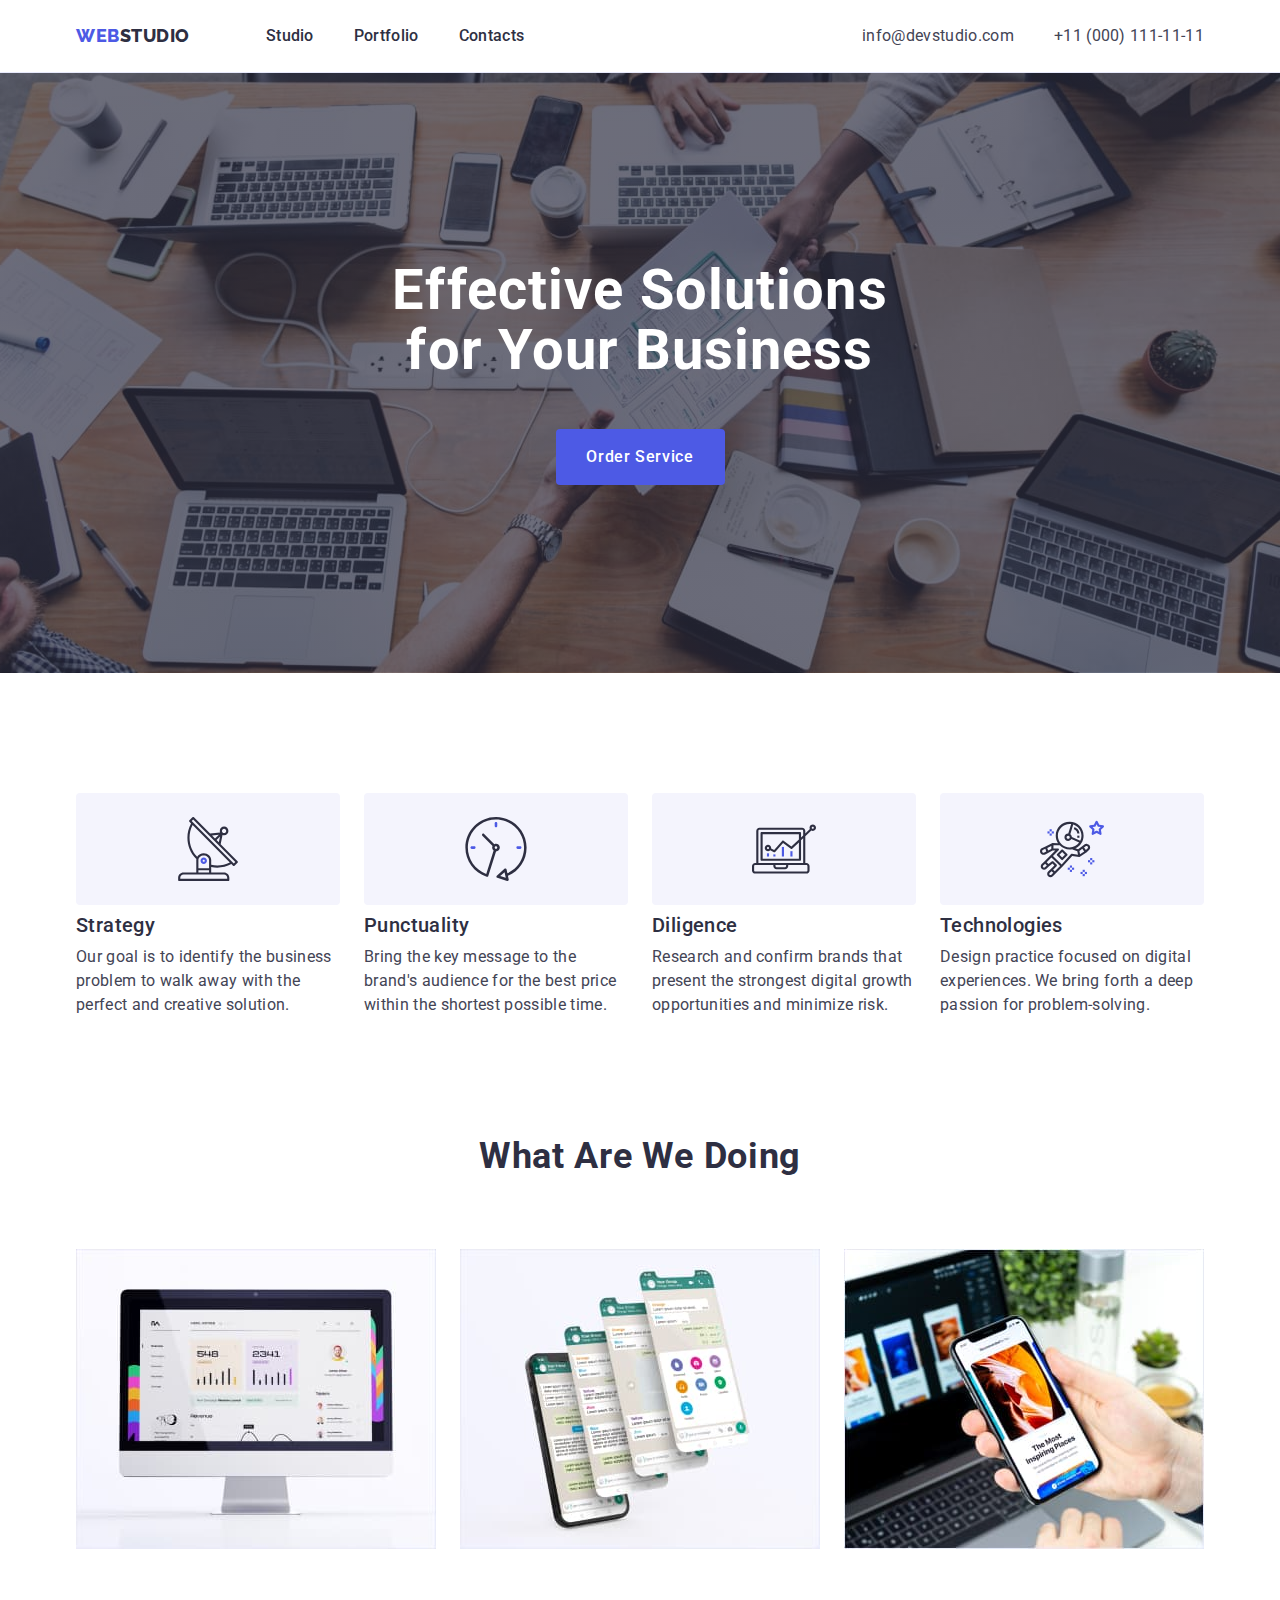
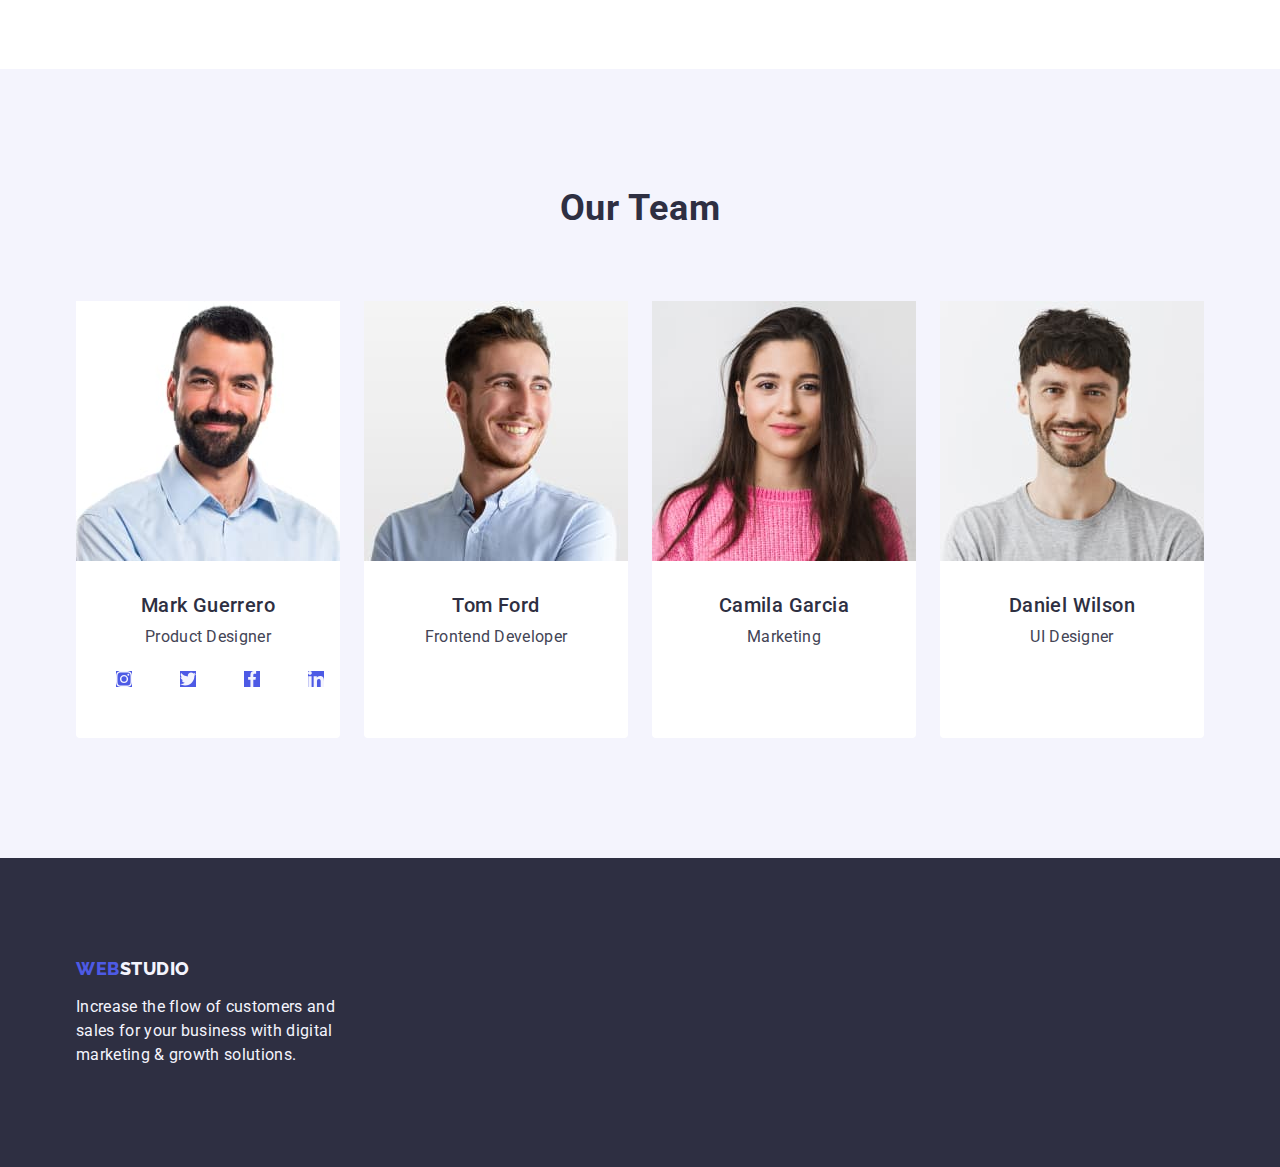
==== index.html @ 73dcc2f2 "hw4 widt height" ====
<!DOCTYPE html>
<html lang="en">
<head>
    
    <meta charset="UTF-8">
    <meta http-equiv="X-UA-Compatible" content="IE=edge">
    <meta name="viewport" content="width=device-width, initial-scale=1.0">
    <title>Effective Solutions for Your Business</title>
    <!-- Шрифт -->
<link rel="preconnect" href="https://fonts.googleapis.com">
<link rel="preconnect" href="https://fonts.gstatic.com" crossorigin>
<link href="https://fonts.googleapis.com/css2?family=Raleway:wght@800&family=Roboto:wght@400;500;700;900&display=swap"
    rel="stylesheet">
    <!-- сброс стилей -->
    
    <link rel="stylesheet" href="
https://cdnjs.cloudflare.com/ajax/libs/modern-normalize/2.0.0/modern-normalize.min.css">

    

    <link rel="stylesheet" href="./css/style.css">

</head>

<body>

<!-- HEADER -->

<header class="page-header">

<!-- Navigation -->
<div class="container header-display-flex">
    <nav class="nav-display">
            <a href="./index.html" class="logo link">Web<span class="page-logo-span">Studio</span></a>
            
            <ul class="list nav-list-displey-flex">
                <li><a href="./index.html" class="page-nav-link link">Studio</a></li>
                <li><a href="./portfolio.html" class="page-nav-link link">Portfolio</a></li>
                <li><a href="" class="page-nav-link link">Contacts</a></li>
            </ul>
    </nav>

        
<!-- Mail and Telphone -->

        <address class="adress" >
                <ul class="list adress-list-display-flex">
                    <li><a href="mailto:info@devstudio.com" class="adress-link link" >info@devstudio.com</a></li>
                    <li><a href="tel:+110001111111" class="adress-link link" >+11 (000) 111-11-11</a></li>
                </ul>
        </address>
        
</div>
</header>

<main>

<!-- Section 1 Hero -->


<section class="hero">
    <div class="container">

    <h1 class="hero-titel">Effective Solutions for Your Business</h1>
    <button class="hero-button" type="button">Order Service</button>
</div>

</section>


<!-- Section 2 -->
<section class="section-two">
<div class="container">

    <h2 class="visually-hidden">Section2</h2>

    <ul class="section-two-list-display list">

        <li class="section-two-item-display">

            <div class="section-two-svg">
                <svg width="64" height="64">
                    <use href="./images/icons.svg#icon-antenna"></use>
                </svg>
            </div>
            
            <h3 class="section-two-titel">Strategy</h3>
            <p class="section-two-text">Our goal is to identify the business problem to walk away with the perfect and creative solution.</p>
        </li>

        <li class="section-two-item-display">
            <div class="section-two-svg">
                <svg width="64" height="64">
                    <use href="./images/icons.svg#icon-clock"></use>
                </svg>
            </div>

            <h3 class="section-two-titel" >Punctuality</h3>
            <p class="section-two-text">Bring the key message to the brand's audience for the best price within the shortest possible time.</p>
        </li>
        <li class="section-two-item-display">
            <div class="section-two-svg">
                <svg width="64" height="64">
                    <use href="./images/icons.svg#icon-diagram"></use>
                </svg>
            </div>

            <h3 class="section-two-titel">Diligence</h3>
            <p class="section-two-text">Research and confirm brands that present the strongest digital growth opportunities and minimize risk.</p>
        </li>
        <li class="section-two-item-display">
            <div class="section-two-svg">
                <svg width="64" height="64">
                    <use href="./images/icons.svg#icon-astronaut"></use>
                </svg>
            </div>

            <h3 class="section-two-titel">Technologies</h3>
            <p class="section-two-text">Design practice focused on digital experiences. We bring forth a deep passion for problem-solving.</p>
        </li>
    </ul>
    </div>
</section>

<!-- Section 3 What are we doing -->
<section class="section-tree">
    <div class="container">

    <h2 class="section-three-titel">What are we doing</h2>

    <ul class="list section-tree-list-display">
        <li class="section-tree-item-display">
            <img src="./images/doing1.jpg" alt="Laptop" width="360" height="300">
        </li>

        <li class="section-tree-item-display">
            <img src="./images/doing2.jpg" alt="Phone" width="360" height="300">
        </li>

        <li class="section-tree-item-display">
            <img src="./images/doing3.jpg" alt="Sync" width="360" height="300">                 
        </li>
    </ul>
    </div>
</section>

<!-- Section 4 Our Team -->
<section class="section-four" >
    <div class="container">
    
    <h2 class="section-four-titel-h-two">Our Team</h2>

    <ul class="list section-four-list-display">
        <li class="section-four-li">
            
            <img src="./images/Mark.jpg" alt="Mark" 
            width="264" height="260">
            <div class="section-four-div">
            <h3 class="section-four-titel-h-three">Mark Guerrero</h3>
            <p class="section-four-text">Product Designer</p>
            <!-- Soc seti -->
            <div >
                <ul class="section-four-social-list">
                    <li>
                        <a class="section-four-soc-link" href="" aria-label="instagram" target="_blank" rel="noopener noreferrer">
                            <svg class="section-four-svg" width="16px" height="16px">
                                <use href="./images/icons.svg#icon-instagram"></use>
                            </svg>
                        </a>
                    </li>

                    <li>
                        <a class="section-four-soc-link" href="" aria-label="twitter" target="_blank" rel="noopener noreferrer">
                            <svg class="section-four-svg" width="16px" height="16px">
                                <use href="./images/icons.svg#icon-twitter"></use>
                            </svg>
                        </a>
                    </li>

                    <li>
                        <a class="section-four-soc-link" href="" aria-label="facebook" target="_blank" rel="noopener noreferrer">
                             <svg class="section-four-svg" width="16px" height="16px">
                                <use href="./images/icons.svg#icon-facebook"></use>
                            </svg>
                        </a>
                    </li>

                    <li>
                        <a class="section-four-soc-link" href="" aria-label="linkedin" target="_blank" rel="noopener noreferrer">
                            <svg class="section-four-svg" width="16px" height="16px">
                                <use href="./images/icons.svg#icon-linkedin"></use>
                            </svg>
                        </a>
                    </li>                    
                </ul>
            </div>
            </div>
        </li>
        <li class="section-four-li">
            
            <img src="./images/Tom.jpg" alt="Tom" 
            width="264" height="260">
            <div class="section-four-div">
            <h3 class="section-four-titel-h-three">Tom Ford</h3>
            <p class="section-four-text">Frontend Developer</p>
            </div>
        </li>
        <li class="section-four-li">
            
            <img src="./images/Camila.jpg" alt="Camila" 
            width="264" height="260">
            <div class="section-four-div"> 
            <h3 class="section-four-titel-h-three">Camila Garcia</h3>
            <p class="section-four-text">Marketing</p>
            </div>
        </li>
        <li class="section-four-li">
            
            <img src="./images/Daniel.jpg" alt="Daniel" 
            width="264" height="260">
            <div class="section-four-div"> 
            <h3 class="section-four-titel-h-three">Daniel Wilson</h3>
            <p class="section-four-text">UI Designer</p>
            </div>
        </li>
    </ul>
    </div>
</section>

</main>

<!-- FOOTER -->

<footer class="footer">

<div class="container">
    <a class="footer-logo link" href="./index.html">Web<span class="footer-logo-span">Studio</span></a>

    <p class="footer-text">Increase the flow of customers and sales for your business with digital marketing & growth solutions.</p>
</div>

</footer>

</body>

</html>
---- css/style.css ----
/* Global */
body {
    font-family: 'Roboto', sans-serif;
    color: var(--body-text-color);
    background-color: var(--white-background-color);
    letter-spacing: 0.02em;
   
    line-height: 24px;}

/* CSS змінні */
:root {
    --primary-barand-color: #4d5ae5;
    --pressed-state-color: #404bbf;
    --navy-blue-color: #2e2f42;
    --success-color: #31d0aa;
    --body-text-color: #434455;
    --subtle-text-color: #8e8f99;
    --accent-color: #e7e9fc;
    --light-color: #f4f4fd;
    --modal-overlay-color: #2e2f42;
    --hero-background-color: #2e2f42;
    --white-background-color: #ffffff;
    --modal-background-color: #fcfcfc;}

    /* глобальне скидання стилів за селектором тегу */
h1,
h2,
h3,
h4,
h5,
h6,
p {
    margin: 0;
}

img {
    display: block;
    max-width: 100%;
    height: auto;
}

button {
    cursor: pointer;
    border: none;
    border-radius: 4px;
}

ul,
ol {
    list-style: none;
    margin: 0;
    padding-left: 0;
}

a {
    text-decoration: none;
    /* color: inherit; */
}

/* для центрування і обмеження контенту по ширині */
.container {
    width: 1158px;
    padding: 0 15px;
    margin: 0 auto;
}

.section {
    padding-top: 120px;
    padding-bottom: 120px;
    align-content: center;
}
.visually-hidden{
    position: absolute;
    width: 1px;
    height: 1px;
    margin: -1px;
    border: 0;
    padding: 0;
    white-space: nowrap;
    clip-path: inset(100%);
    clip: rect(0 0 0 0);
    overflow: hidden;
}

/* Header Style */

.header-display-flex{
    display: flex;}

.logo{font-family: "Raleway",sans-serif;
font-weight: 800;
font-size: 18px;
line-height: 1.17;
letter-spacing: 0.03em;
text-transform: uppercase;
color: var(--primary-barand-color);
margin-right: 76px}

.link {text-decoration: none;} 
.list {list-style: none;}

.page-header{
    border-bottom: 1px solid #e7e9fc;
    padding: 24px 0;
}

.page-logo-span{color: var(--hero-background-color);}

.nav-display{
    display: flex;
    align-items: center; }

.nav-list-displey-flex{
    display: flex;
    gap: 40px;
}

.page-nav-link 
{
    padding: 24px 0;
    font-weight: 500;
    font-size: 16px;
    line-height: 1.5;
    letter-spacing: 0.02em;
    color: var(--hero-background-color);
    transition-property:color;
    transition-duration:250ms;     
    transition-timing-function: cubic-bezier(0.4, 0, 0.2, 1);
    transition-delay:;
}

.page-nav-link:hover{
    color: var(--pressed-state-color);    }

.page-nav-link:focus{
    color: var(--pressed-state-color);    }

.adress{
    font-style: normal;
    margin-left: auto;    }

.adress-list-display-flex{
    display: flex;
    gap: 40px;}

.adress-link{
    font-size: 16px;
    line-height: 1.5;
    letter-spacing: 0.02em;
    color: var(--body-text-color);
    transition-property: color;
    transition-duration: 250ms;
    transition-timing-function: cubic-bezier(0.4, 0, 0.2, 1);
    transition-delay: ;}

.adress-link:hover{color: var(--pressed-state-color);}
.adress-link:focus{color: var(--pressed-state-color);}


/* Section 1 Hero */

.hero{
    background-color:var(--hero-background-color);
    padding: 188px 0;
    background-image:
        linear-gradient(rgba(46, 47, 66, 0.7), rgba(46, 47, 66, 0.7)),
        url(../images/people-office.jpg);
    max-width: 1440рх;
    background-repeat: no-repeat;
    background-position: center;
    background-size: cover;
    ;}

.hero-titel{font-size: 56px;
line-height: 1.07;
text-align: center;
letter-spacing: 0.02em;
color: #ffffff;
margin: 0 auto;
margin-bottom: 48px;
max-width: 496px;}

.hero-button{
    margin: 0 auto;
    border-radius: 4px;
    height: 56px;
    border: none;
    min-width: 169px;
    display: block;
    background-color: #4D5AE5;
    font-family: "Roboto", sans-serif;
    font-weight: 500;
    font-size: 16px;
    line-height: 1.5;
    letter-spacing: 0.04em;
    color: var(--white-background-color);
    cursor: pointer;
    
    transition-property: background-color ;
    transition-duration: 250ms;
    transition-timing-function: cubic-bezier(0.4, 0, 0.2, 1);
    }


.hero-button:hover {background-color: var(--pressed-state-color);}
.hero-button:focus {background-color: var(--pressed-state-color);}

/* Section 2 */
.section-two{
    padding: 120px 0;

}



.section-two-list-display
{
    display: flex;
    gap: 24px;
}

.section-two-svg{
    display: flex;
    align-items: center; 
    justify-content: center;
    height: 112px;
    background-color: var(--light-color);
    border-radius: 4px;
    margin-bottom: 8px;
    

}

.section-two-item-display{
    width: calc((100% - 72px) / 4);}



.section-two-titel{
    margin-bottom: 8px;
    font-weight: 500;
    font-size: 20px;
    line-height: 1.2;
    letter-spacing: 0.02em;
    color: var(--navy-blue-color)}

.section-two-text{
    font-weight: 400;
    font-size: 16px;
    line-height: 1.5;
    letter-spacing: 0.02em;
    color: var(--body-text-color);}


/* < !-- Section 3 What are we doing --> */

.section-tree{
    padding-bottom: 120px;
}

.section-tree-list-display{
    display: flex;
    gap: 24px;}

.section-tree-item-display{
    width: calc((100% - 48px) / 3);

}
.section-three-titel{
    margin-bottom: 72px;
    color: var(--navy-blue-color);
    font-size: 36px;
    line-height: 1.11;
    text-align: center;
    letter-spacing: 0.02em;
    text-transform: capitalize;}

/* Section 4 Our Team */

.section-four{
    padding: 120px 0;

}
.section-four{background-color: var(--light-color);}

.section-four-li{
    width: calc((100% - 72px) / 4);
    border-radius: 0px 0px 4px 4px;
    background-color: var(--white-background-color);}

.section-four-list-display{
    display: flex;
        gap: 24px;}

.section-four-div{
    padding: 32px 16px;}

.section-four-social-list{
        border-radius: 4px;
        padding: 12px 24px;
        display: flex;
        padding-top: 21.5px;
        gap: 48px;}

.section-four-svg{ 
    background-color: var(--primary-barand-color);
    color: var(--light-color);
    transition: fill 250 cubic-bezier(0.4, 0, 0.2, 1);;
    display: inline-block;
    
   
    
            
}

.section-four-svg:hover{
    
    background-color: var(--success-color);}

.section-four-svg:focus {
    background-color: var(--success-color);}


.section-four-soc-link{
   
    
  

}

.section-four-titel-h-two{
    margin-bottom: 72px;
    color: var(--hero-background-color);
    font-size: 36px;
    line-height: 1.11;
    text-align: center;
    letter-spacing: 0.02em;
    text-transform: capitalize;}

.section-four-titel-h-three{
    text-align: center;
    margin-bottom: 8px;
    font-weight: 500;
    color: var(--hero-background-color);
    font-size: 20px;
    line-height: 1.2;
    letter-spacing: 0.02em;}

.section-four-text{
    text-align: center;

    color: var(--body-text-color);
    font-weight: 400;
    font-size: 16px;
    line-height: 1.5;
    letter-spacing: 0.02em;}


    /* FOOTER */

.footer{
    background-color: var(--hero-background-color);
    padding: 100px 0;}

.footer-logo{
    font-family: "Raleway", sans-serif;
    color: var(--primary-barand-color);
    font-weight: 800;
    font-size: 18px;
    line-height: 1.17;    
    letter-spacing: 0.03em;
    text-transform: uppercase;
display: inline-block;
margin-bottom: 16px;}

.footer-logo-span{
    font-family: "Raleway", sans-serif;
    color: var(--light-color);
    font-weight: 800;
    font-size: 18px;
    line-height: 1.17;    
    letter-spacing: 0.03em;
    text-transform: uppercase;}



.footer-text{
    max-width: 264px;
    color: var(--light-color);
    font-weight: 400;
    font-size: 16px;
    line-height: 1.5;
    letter-spacing: 0.02em;}

    /* PORTFOLIO */
    .portfolio{padding-top: 96px;
            padding-bottom: 120px;}
    

    .portfolio-div{display: flex;}

    .portfolio-nav{
        display: flex;
        align-items: center;}

    .portfolio-list-display{
        display: flex;
        gap: 40px;}

    .portfolio-list-displey-flex{
        display: flex;
        justify-content: center;
        gap: 24px;
        margin-bottom: 72px;
    }

    
    .porfolio-button{
        border: 1px solid var(--accent-color);
        border-radius: 4px;
        padding: 12px 24px;
        font-family: "Roboto", sans-serif;
        background-color: var(--light-color);
        color: var(--primary-barand-color);
        font-weight: 500;
        font-size: 16px;
        line-height: 1.5;        
        text-align: center;
        letter-spacing: 0.04em;
        cursor: pointer;}
    
    .porfolio-button:hover
    {background-color: var(--pressed-state-color);
    border: 1px solid transparent;}

    .porfolio-button:focus{
        background-color: var(--pressed-state-color);
        border: 1px solid transparent;}

    .porfolio-button:hover{color: var(--white-background-color);}
    .porfolio-button:focus{color: var(--white-background-color);}
    
    .portfolio-list-wrap{
        display: flex;
        flex-wrap: wrap;
        column-gap: 24px;
        row-gap: 48px;}

    .portfolio-list-wrap-item{
        width: calc((100% - 48px) / 3);}

    .portfolio-list-wrap-div{
        padding: 32px 16px;
        border: 1px solid #e7e9fc;
        border-top: none;}

    .porfolio-titel{
        margin-bottom: 8px;
        font-weight: 500;
        font-size: 20px;
        line-height: 1.2;
        letter-spacing: 0.02em;
        color: var(--navy-blue-color);}

    .portfolio-text{
        font-size: 16px;
        line-height: 1.5;
        letter-spacing: 0.02em;
        color: var(--body-text-color);}

    .is-hidden {
            opacity: 0;
            pointer-events: none;}
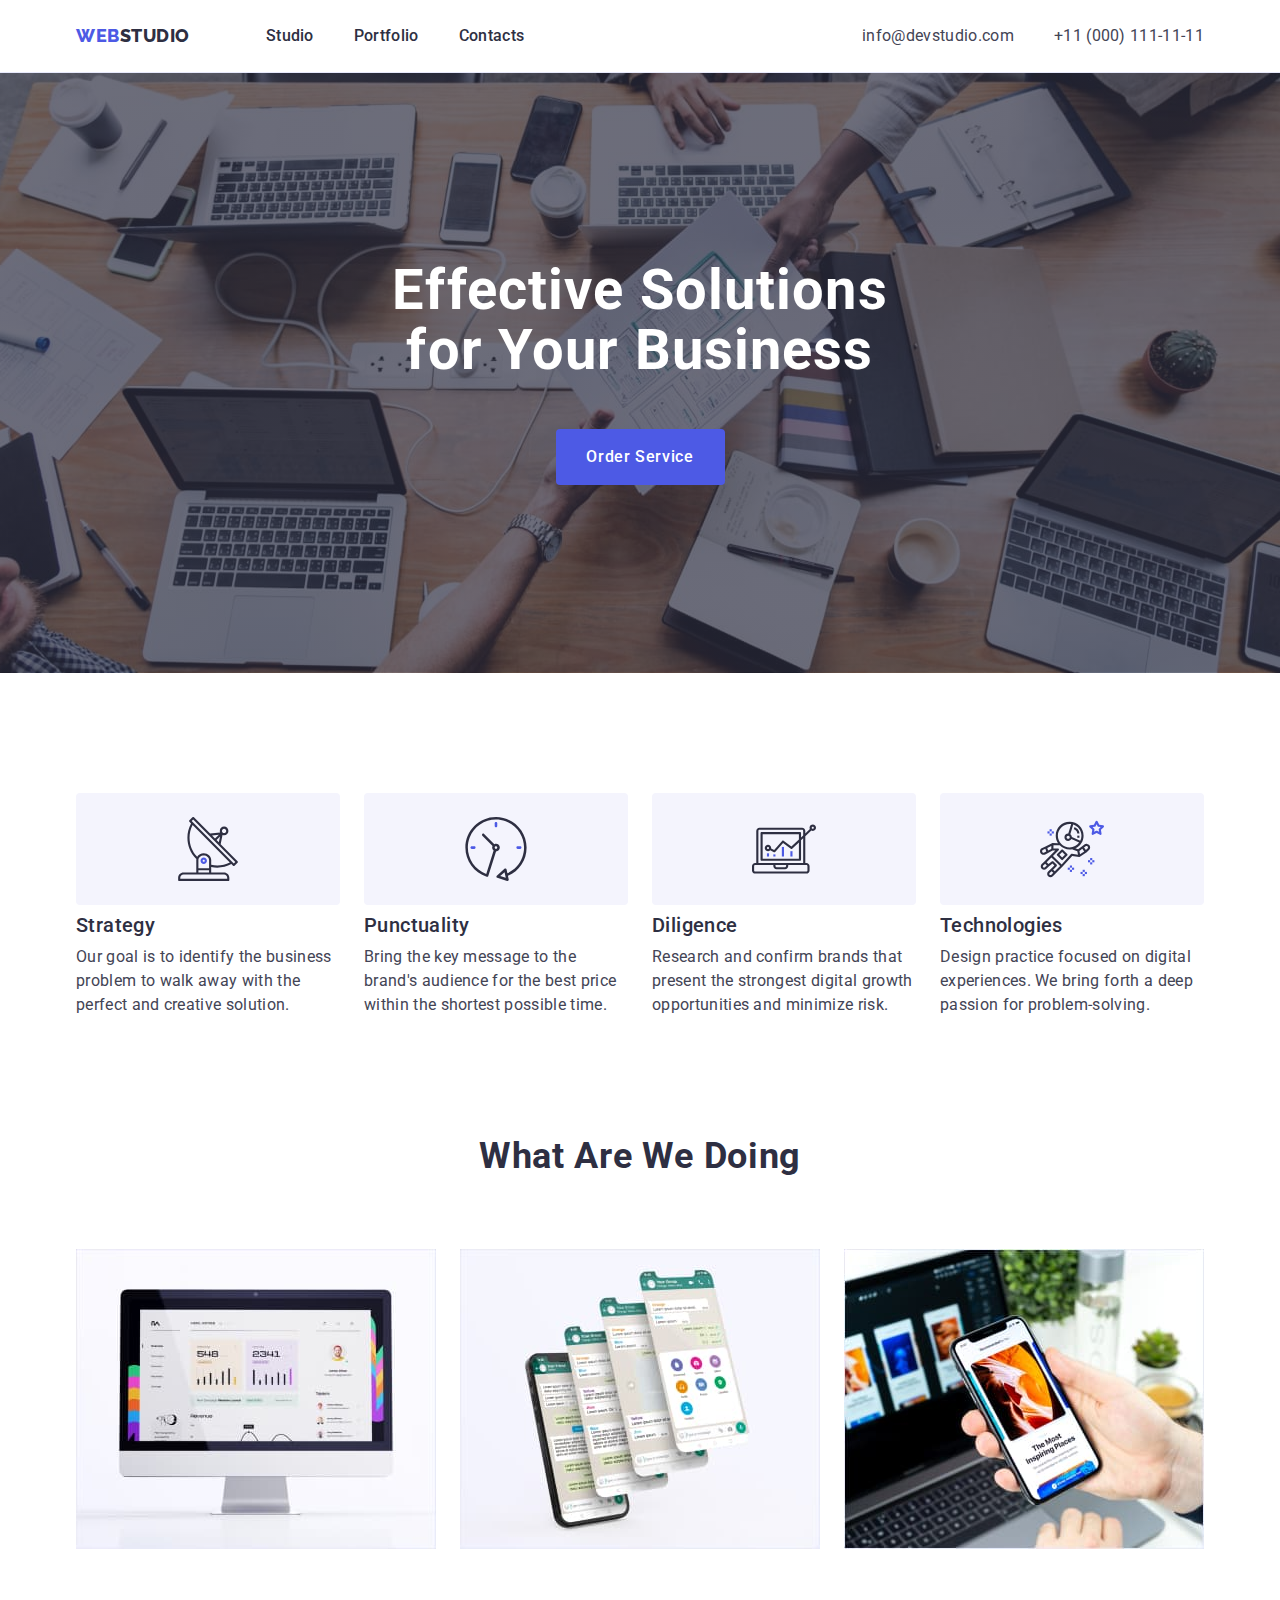
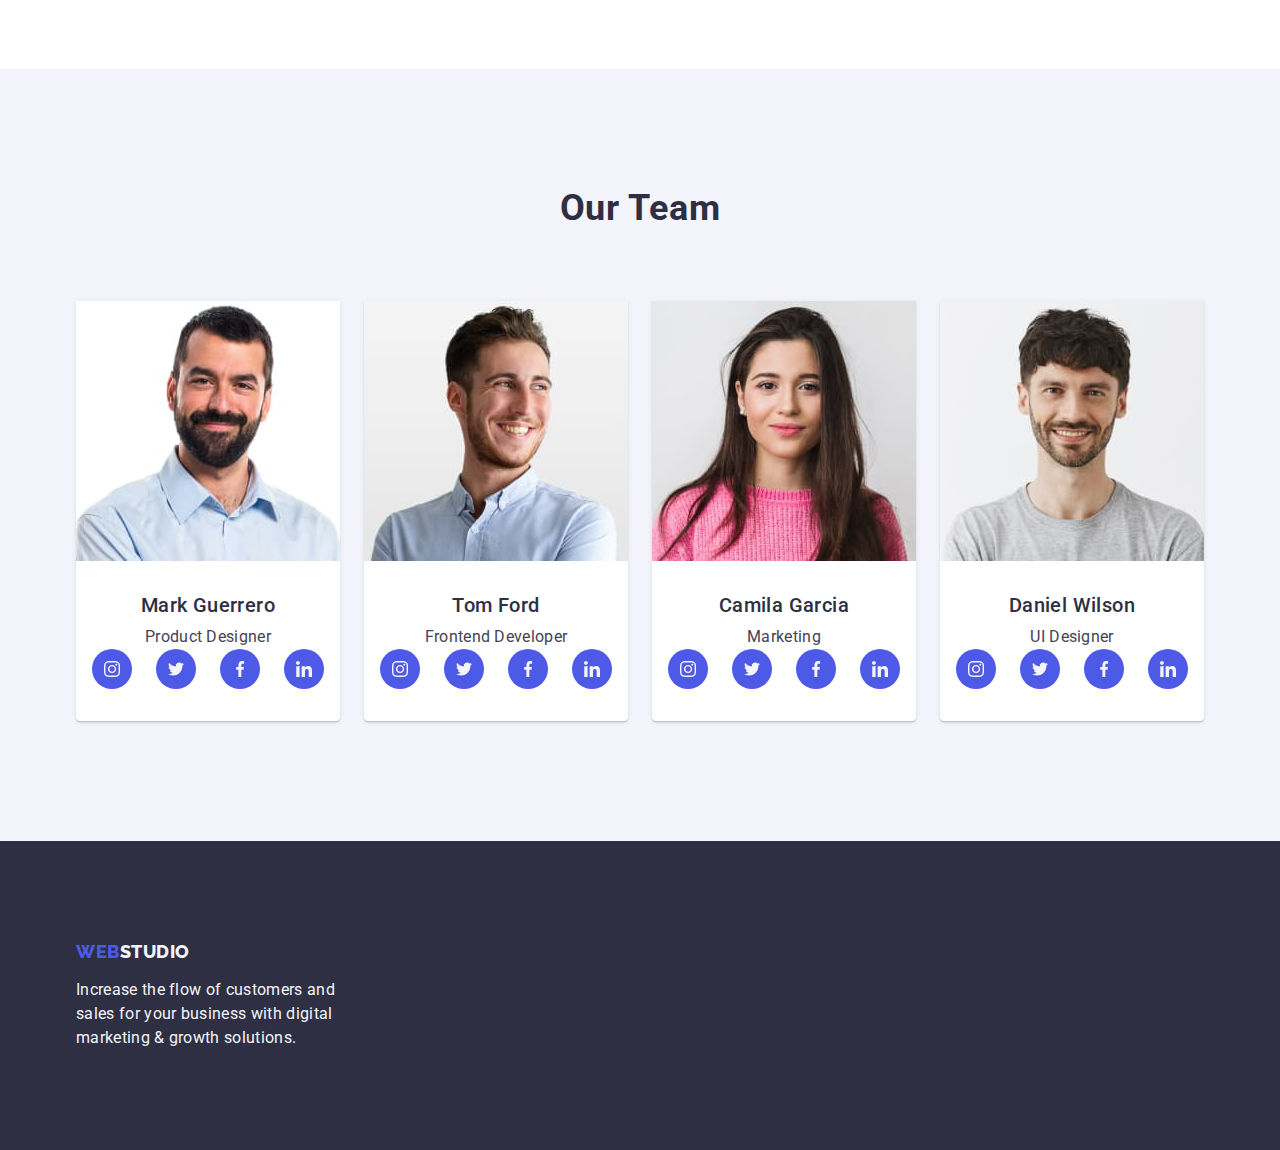
==== commit db515755: "hw4 sosial" ====
--- a/index.html
+++ b/index.html
@@ -151,60 +151,111 @@
     <h2 class="section-four-titel-h-two">Our Team</h2>
 
     <ul class="list section-four-list-display">
+
+
         <li class="section-four-li">
             
             <img src="./images/Mark.jpg" alt="Mark" 
             width="264" height="260">
-            <div class="section-four-div">
+
+        <div class="section-four-div">
             <h3 class="section-four-titel-h-three">Mark Guerrero</h3>
             <p class="section-four-text">Product Designer</p>
+        
             <!-- Soc seti -->
-            <div >
+            
                 <ul class="section-four-social-list">
-                    <li>
-                        <a class="section-four-soc-link" href="" aria-label="instagram" target="_blank" rel="noopener noreferrer">
+
+
+                    <li class="section-four-social-link">
+                        <a class="section-four-soc-link-a" href="" aria-label="instagram" target="_blank" rel="noopener noreferrer">
                             <svg class="section-four-svg" width="16px" height="16px">
                                 <use href="./images/icons.svg#icon-instagram"></use>
                             </svg>
                         </a>
                     </li>
 
-                    <li>
-                        <a class="section-four-soc-link" href="" aria-label="twitter" target="_blank" rel="noopener noreferrer">
+                    <li class="section-four-social-link">
+                        <a class="section-four-soc-link-a" href="" aria-label="twitter" target="_blank" rel="noopener noreferrer">
                             <svg class="section-four-svg" width="16px" height="16px">
                                 <use href="./images/icons.svg#icon-twitter"></use>
                             </svg>
                         </a>
                     </li>
 
-                    <li>
-                        <a class="section-four-soc-link" href="" aria-label="facebook" target="_blank" rel="noopener noreferrer">
+                    <li class="section-four-social-link">
+                        <a class="section-four-soc-link-a" href="" aria-label="facebook" target="_blank" rel="noopener noreferrer">
                              <svg class="section-four-svg" width="16px" height="16px">
                                 <use href="./images/icons.svg#icon-facebook"></use>
                             </svg>
                         </a>
                     </li>
 
-                    <li>
-                        <a class="section-four-soc-link" href="" aria-label="linkedin" target="_blank" rel="noopener noreferrer">
+                    <li class="section-four-social-link">
+                        <a class="section-four-soc-link-a" href="" aria-label="linkedin" target="_blank" rel="noopener noreferrer">
                             <svg class="section-four-svg" width="16px" height="16px">
                                 <use href="./images/icons.svg#icon-linkedin"></use>
                             </svg>
                         </a>
                     </li>                    
                 </ul>
-            </div>
-            </div>
-        </li>
+            
+            </div>
+        </li>
+
+
         <li class="section-four-li">
             
             <img src="./images/Tom.jpg" alt="Tom" 
             width="264" height="260">
+
+        
             <div class="section-four-div">
             <h3 class="section-four-titel-h-three">Tom Ford</h3>
             <p class="section-four-text">Frontend Developer</p>
-            </div>
-        </li>
+
+            <!-- Soc seti -->
+
+            <ul class="section-four-social-list">
+
+
+                <li class="section-four-social-link">
+                    <a class="section-four-soc-link-a" href="" aria-label="instagram" target="_blank" rel="noopener noreferrer">
+                        <svg class="section-four-svg" width="16px" height="16px">
+                            <use href="./images/icons.svg#icon-instagram"></use>
+                        </svg>
+                    </a>
+                </li>
+
+                <li class="section-four-social-link">
+                    <a class="section-four-soc-link-a" href="" aria-label="twitter" target="_blank" rel="noopener noreferrer">
+                        <svg class="section-four-svg" width="16px" height="16px">
+                            <use href="./images/icons.svg#icon-twitter"></use>
+                        </svg>
+                    </a>
+                </li>
+
+                <li class="section-four-social-link">
+                    <a class="section-four-soc-link-a" href="" aria-label="facebook" target="_blank" rel="noopener noreferrer">
+                        <svg class="section-four-svg" width="16px" height="16px">
+                            <use href="./images/icons.svg#icon-facebook"></use>
+                        </svg>
+                    </a>
+                </li>
+
+                <li class="section-four-social-link">
+                    <a class="section-four-soc-link-a" href="" aria-label="linkedin" target="_blank" rel="noopener noreferrer">
+                        <svg class="section-four-svg" width="16px" height="16px">
+                            <use href="./images/icons.svg#icon-linkedin"></use>
+                        </svg>
+                    </a>
+                </li>
+            </ul>
+
+            </div>
+        </li>
+
+
         <li class="section-four-li">
             
             <img src="./images/Camila.jpg" alt="Camila" 
@@ -212,8 +263,46 @@
             <div class="section-four-div"> 
             <h3 class="section-four-titel-h-three">Camila Garcia</h3>
             <p class="section-four-text">Marketing</p>
-            </div>
-        </li>
+            <!-- Soc seti -->
+            
+            <ul class="section-four-social-list">
+            
+            
+                <li class="section-four-social-link">
+                    <a class="section-four-soc-link-a" href="" aria-label="instagram" target="_blank" rel="noopener noreferrer">
+                        <svg class="section-four-svg" width="16px" height="16px">
+                            <use href="./images/icons.svg#icon-instagram"></use>
+                        </svg>
+                    </a>
+                </li>
+            
+                <li class="section-four-social-link">
+                    <a class="section-four-soc-link-a" href="" aria-label="twitter" target="_blank" rel="noopener noreferrer">
+                        <svg class="section-four-svg" width="16px" height="16px">
+                            <use href="./images/icons.svg#icon-twitter"></use>
+                        </svg>
+                    </a>
+                </li>
+            
+                <li class="section-four-social-link">
+                    <a class="section-four-soc-link-a" href="" aria-label="facebook" target="_blank" rel="noopener noreferrer">
+                        <svg class="section-four-svg" width="16px" height="16px">
+                            <use href="./images/icons.svg#icon-facebook"></use>
+                        </svg>
+                    </a>
+                </li>
+            
+                <li class="section-four-social-link">
+                    <a class="section-four-soc-link-a" href="" aria-label="linkedin" target="_blank" rel="noopener noreferrer">
+                        <svg class="section-four-svg" width="16px" height="16px">
+                            <use href="./images/icons.svg#icon-linkedin"></use>
+                        </svg>
+                    </a>
+                </li>
+            </ul>
+            </div>
+        </li>
+
         <li class="section-four-li">
             
             <img src="./images/Daniel.jpg" alt="Daniel" 
@@ -221,6 +310,44 @@
             <div class="section-four-div"> 
             <h3 class="section-four-titel-h-three">Daniel Wilson</h3>
             <p class="section-four-text">UI Designer</p>
+
+            <!-- Soc seti -->
+            
+            <ul class="section-four-social-list">
+            
+            
+                <li class="section-four-social-link">
+                    <a class="section-four-soc-link-a" href="" aria-label="instagram" target="_blank" rel="noopener noreferrer">
+                        <svg class="section-four-svg" width="16px" height="16px">
+                            <use href="./images/icons.svg#icon-instagram"></use>
+                        </svg>
+                    </a>
+                </li>
+            
+                <li class="section-four-social-link">
+                    <a class="section-four-soc-link-a" href="" aria-label="twitter" target="_blank" rel="noopener noreferrer">
+                        <svg class="section-four-svg" width="16px" height="16px">
+                            <use href="./images/icons.svg#icon-twitter"></use>
+                        </svg>
+                    </a>
+                </li>
+            
+                <li class="section-four-social-link">
+                    <a class="section-four-soc-link-a" href="" aria-label="facebook" target="_blank" rel="noopener noreferrer">
+                        <svg class="section-four-svg" width="16px" height="16px">
+                            <use href="./images/icons.svg#icon-facebook"></use>
+                        </svg>
+                    </a>
+                </li>
+            
+                <li class="section-four-social-link">
+                    <a class="section-four-soc-link-a" href="" aria-label="linkedin" target="_blank" rel="noopener noreferrer">
+                        <svg class="section-four-svg" width="16px" height="16px">
+                            <use href="./images/icons.svg#icon-linkedin"></use>
+                        </svg>
+                    </a>
+                </li>
+            </ul>
             </div>
         </li>
     </ul>
--- a/css/style.css
+++ b/css/style.css
@@ -227,7 +227,7 @@
     background-color: var(--light-color);
     border-radius: 4px;
     margin-bottom: 8px;
-    
+
 
 }
 
@@ -286,47 +286,56 @@
 .section-four-li{
     width: calc((100% - 72px) / 4);
     border-radius: 0px 0px 4px 4px;
-    background-color: var(--white-background-color);}
+    background-color: var(--white-background-color);
+    box-shadow: 0px 1px 6px rgba(46, 47, 66, 0.08), 
+                0px 1px 1px rgba(46, 47, 66, 0.16), 
+                0px 2px 1px rgba(46, 47, 66, 0.08);;}
 
 .section-four-list-display{
     display: flex;
         gap: 24px;}
 
 .section-four-div{
-    padding: 32px 16px;}
+
+    padding: 32px 0;}
 
 .section-four-social-list{
-        border-radius: 4px;
+    display: flex; 
+    justify-content: center;
+    gap: 24px;}
+
+        
+        /* border-radius: 4px;
         padding: 12px 24px;
         display: flex;
         padding-top: 21.5px;
-        gap: 48px;}
+        gap: 48px;} */
+
+.section-four-social-link{
+    width: 40px;
+    height: 40px;}
 
 .section-four-svg{ 
-    background-color: var(--primary-barand-color);
-    color: var(--light-color);
-    transition: fill 250 cubic-bezier(0.4, 0, 0.2, 1);;
-    display: inline-block;
-    
-   
-    
-            
-}
-
-.section-four-svg:hover{
-    
-    background-color: var(--success-color);}
-
-.section-four-svg:focus {
-    background-color: var(--success-color);}
-
-
-.section-four-soc-link{
-   
-    
-  
-
-}
+    fill: var(--light-color);}
+
+
+
+
+.section-four-soc-link-a{
+    width: 100%;
+    height: 100%;
+    background-color:var(--primary-barand-color);
+    border-radius: 50%;
+    display: flex;
+    align-items: center;
+    justify-content: center; }
+
+.section-four-soc-link-a:hover{
+    background-color: var(--pressed-state-color);}
+
+.section-four-soc-link-a:focus{
+    background-color: var(--pressed-state-color);}
+
 
 .section-four-titel-h-two{
     margin-bottom: 72px;
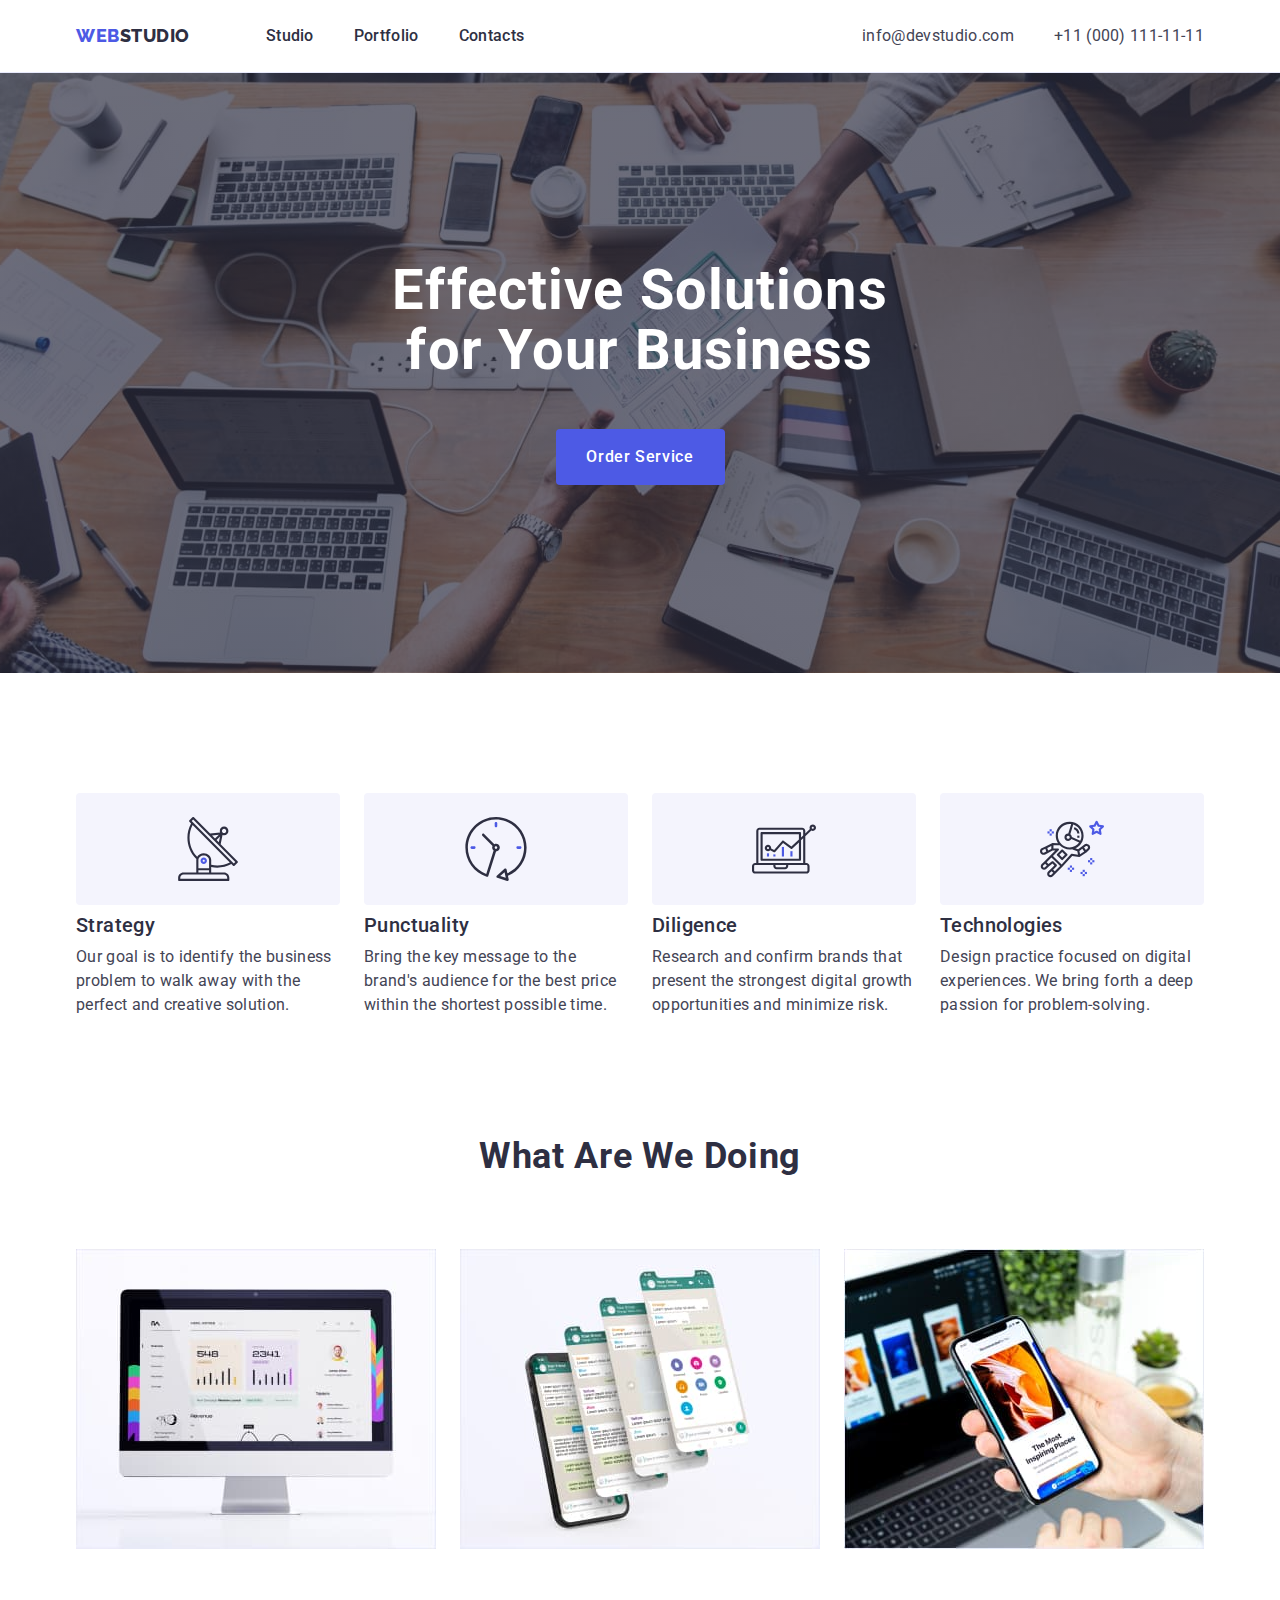
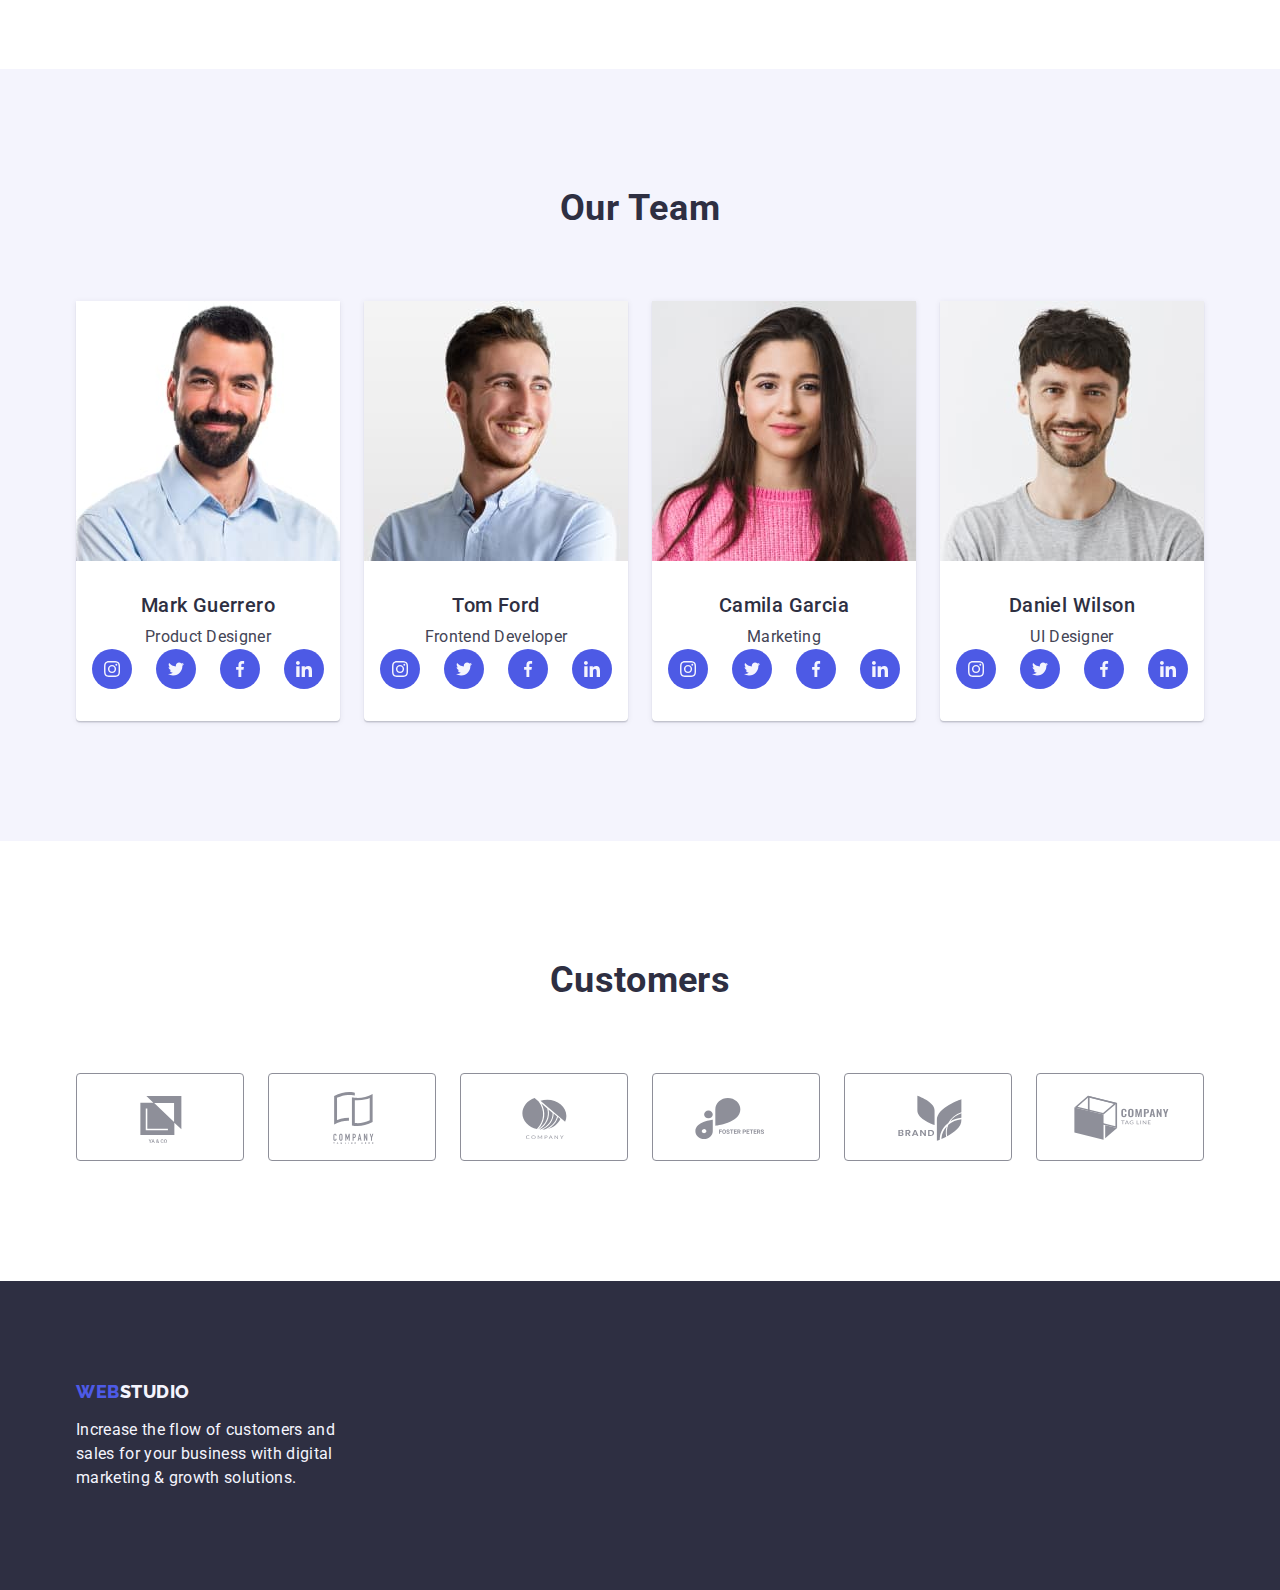
==== commit 1fa91970: "HWsectioncustomers" ====
--- a/index.html
+++ b/index.html
@@ -354,6 +354,72 @@
     </div>
 </section>
 
+<!-- Section CUSTOMERS -->
+
+<section class="section-customers">
+
+    <div class="container">
+        <h2 class="section-customers-titel">Customers</h2>
+
+        <ul class="section-customers-list">
+
+            <li class="section-customers-li">
+                <a class="section-customers-link" href="">
+                    <svg width="104" height="56" class="section-customers-sgv">
+                        <use href="./images/icons.svg#icon-Logo1"></use>
+                    </svg>
+                </a>
+            </li>
+
+            <li class="section-customers-li">
+                <a class="section-customers-link" href="">
+                    <svg width="104" height="56" class="section-customers-sgv">
+                        <use href="./images/icons.svg#icon-Logo2"></use>
+                    </svg>
+                </a>
+            </li>
+
+            <li class="section-customers-li">
+                <a class="section-customers-link" href="">
+                    <svg width="104" height="56" class="section-customers-sgv">
+                        <use href="./images/icons.svg#icon-Logo3"></use>
+                    </svg>
+                </a>
+            </li>
+
+            <li class="section-customers-li">
+                <a class="section-customers-link" href="">
+                    <svg width="104" height="56" class="section-customers-sgv">
+                        <use href="./images/icons.svg#icon-Logo4"></use>
+                    </svg>
+                </a>
+            </li>
+
+            <li class="section-customers-li">
+                <a class="section-customers-link" href="">
+                    <svg width="104" height="56" class="section-customers-sgv">
+                        <use href="./images/icons.svg#icon-Logo5"></use>
+                    </svg>
+                </a>
+            </li>
+
+            <li class="section-customers-li">
+                <a class="section-customers-link" href="">
+                    <svg width="104" height="56" class="section-customers-sgv">
+                        <use href="./images/icons.svg#icon-Logo6"></use>
+                    </svg>
+                </a>
+            </li>
+
+
+
+        </ul>
+
+
+    </div>
+
+</section>
+
 </main>
 
 <!-- FOOTER -->
--- a/css/style.css
+++ b/css/style.css
@@ -481,6 +481,51 @@
             opacity: 0;
             pointer-events: none;}
 
+.section-customers{
+     padding-top: 120px;
+     padding-bottom: 120px;}
+
+.section-customers-titel{
+    font-size: 36px;
+    line-height: 1.11;
+    color: var(--navy-blue-color);
+    margin-bottom: 72px;
+    text-align: center; }
+
+.section-customers-list{
+    display: flex;
+     gap: 24px;}
+
+.section-customers-li{
+    width: calc((100% - 120px) / 6);
+    height: 88px;}
+
+.section-customers-link{
+    width: 100%;
+    height: 100%;
+    border-color: #8e8f99;
+    border: 1px solid;
+    border-radius: 4px;
+    display: flex; 
+    align-items: center; 
+    justify-content: center;
+    color: var(--subtle-text-color);}
+
+.section-customers-link:hover{
+     border-color: var(--pressed-state-color);
+     color: var(--pressed-state-color);}
+
+.section-customers-link:focus{
+    border-color: var(--pressed-state-color);}
+
+.section-customers-sgv{
+    fill: currentColor;}
+
+    
+
+
+
+
 
         
     
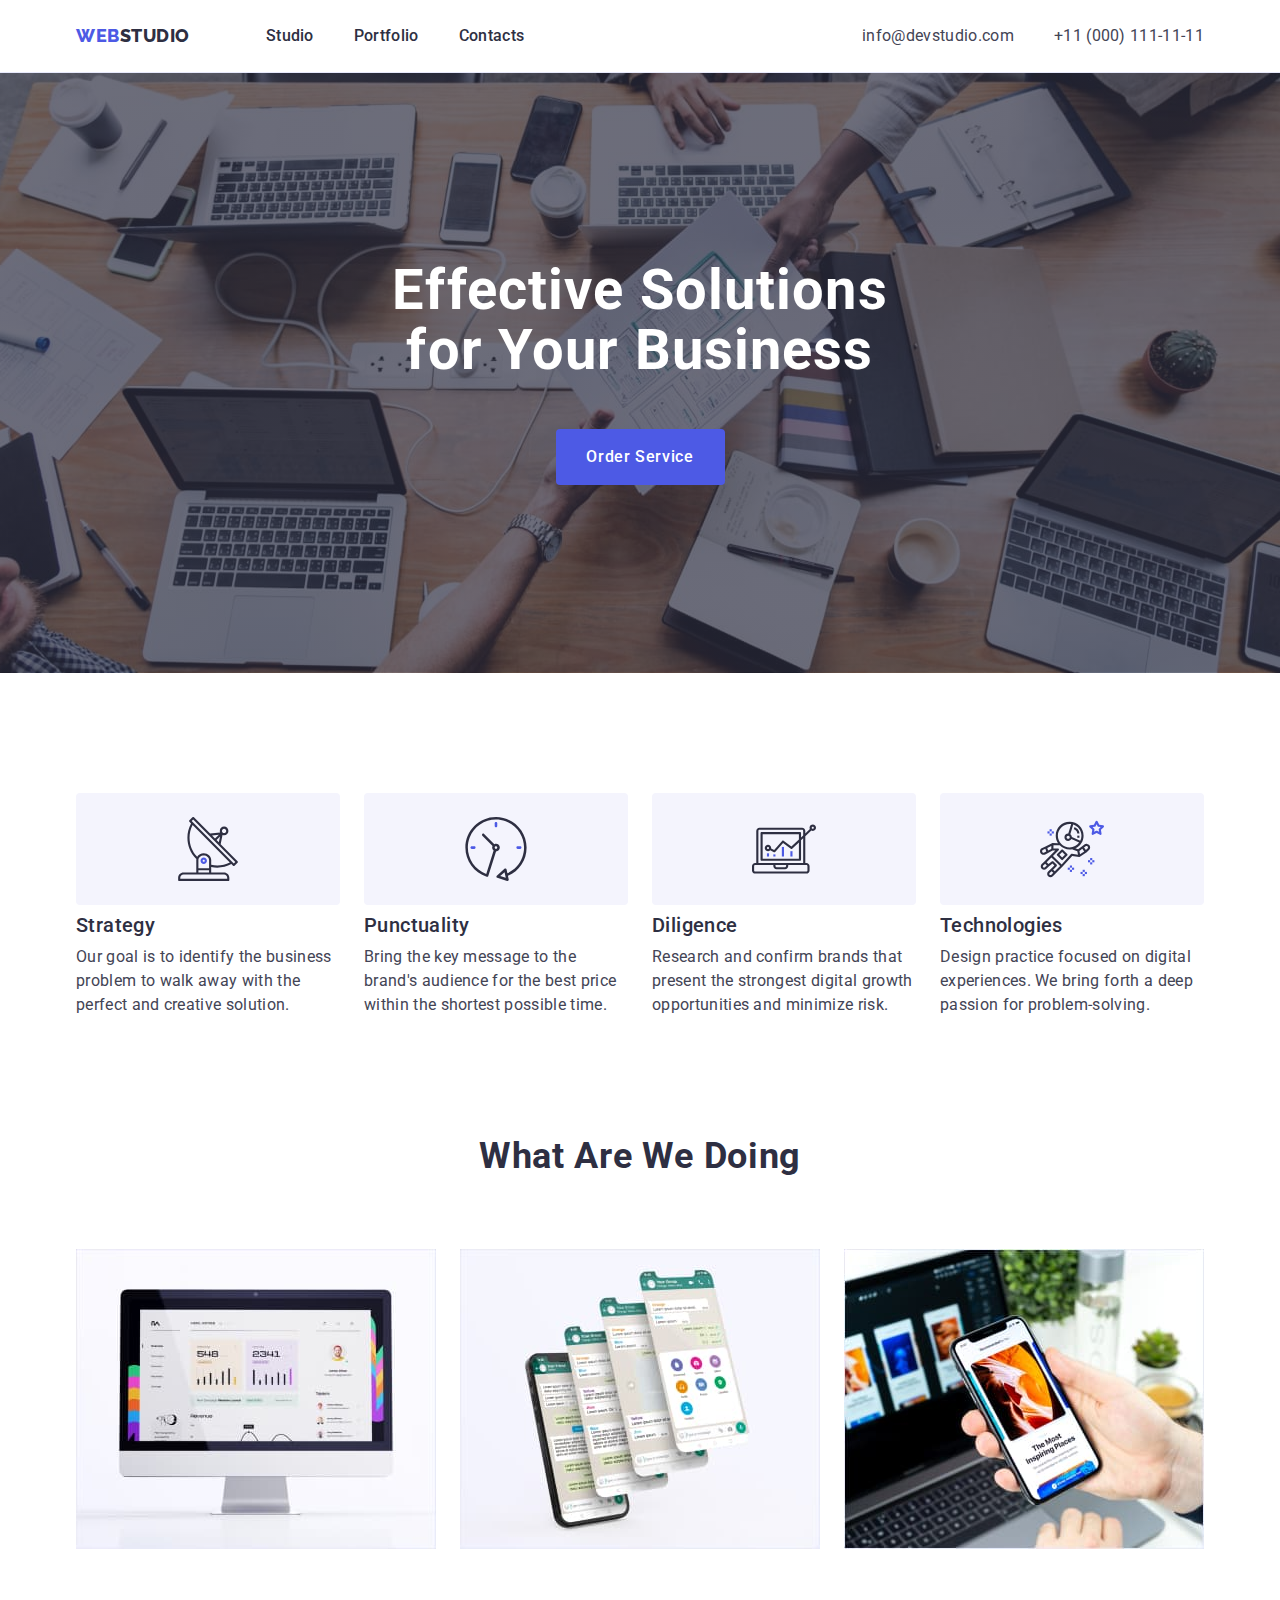
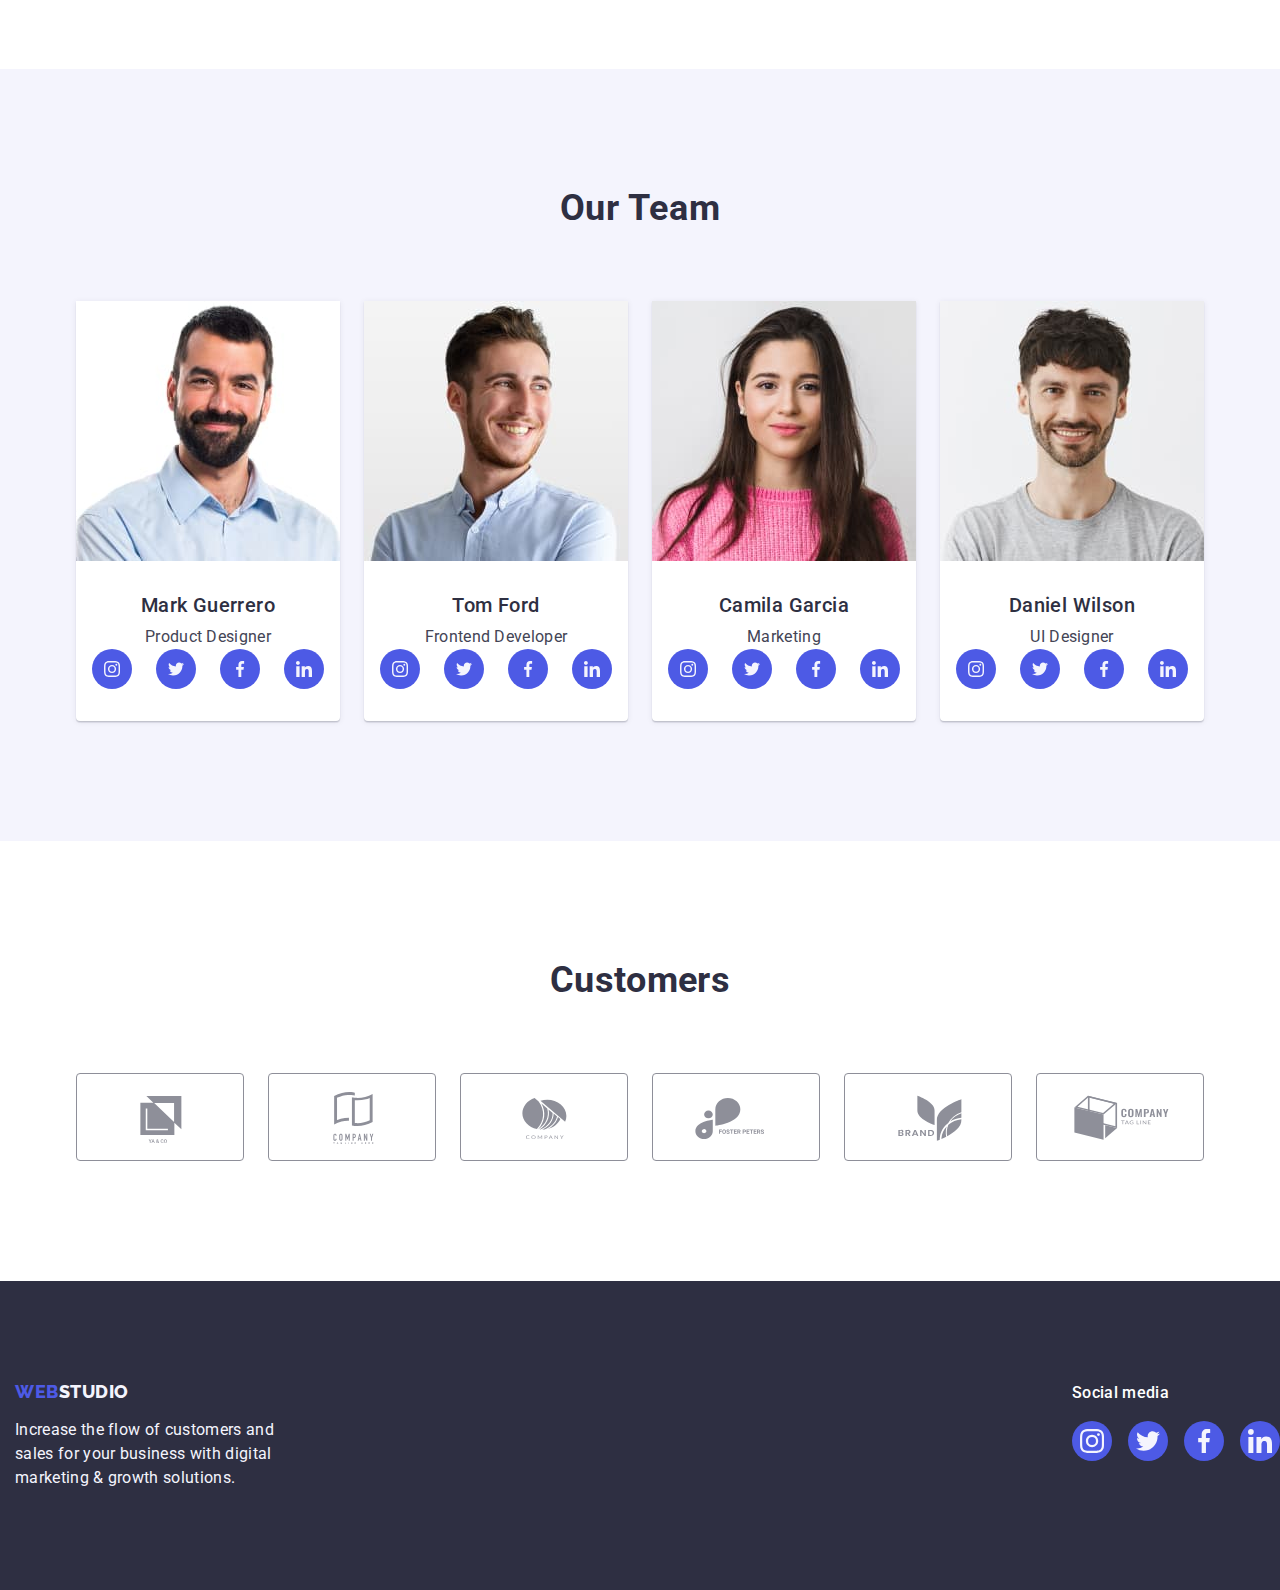
==== commit a402c4f8: "HW4footer" ====
--- a/index.html
+++ b/index.html
@@ -411,11 +411,8 @@
                 </a>
             </li>
 
-
-
         </ul>
 
-
     </div>
 
 </section>
@@ -424,14 +421,64 @@
 
 <!-- FOOTER -->
 
+
+
 <footer class="footer">
-
-<div class="container">
+        
+<div class="footer-div">
+
+<!-- Logo -->
+<div class="container footer-paragraf">
     <a class="footer-logo link" href="./index.html">Web<span class="footer-logo-span">Studio</span></a>
 
     <p class="footer-text">Increase the flow of customers and sales for your business with digital marketing & growth solutions.</p>
 </div>
 
+<!-- Social links -->
+
+<div class="footer-soc-div">
+    <p class="footer-social-media">Social media</p>
+
+    <ul class="footer-list">
+        <li class="footer-li">
+            <a class="footer-link" href="">
+                <svg class="footer-svg" width="24" height="24">
+                    <use href="./images/icons.svg#icon-instagram"></use>
+                </svg>
+            </a>
+        </li>
+
+        <li class="footer-li">
+            <a class="footer-link" href="">
+                <svg class="footer-svg" width="24" height="24">
+                    <use href="./images/icons.svg#icon-twitter"></use>
+                </svg>
+            </a>
+        </li>
+
+        <li class="footer-li">
+            <a class="footer-link" href="">
+                <svg class="footer-svg" width="24" height="24">
+                    <use href="./images/icons.svg#icon-facebook"></use>
+                </svg>
+            </a>
+        </li>
+
+        <li class="footer-li">
+            <a class="footer-link" href="">
+                <svg class="footer-svg" width="24" height="24">
+                    <use href="./images/icons.svg#icon-linkedin"></use>
+                </svg>
+            </a>
+        </li>
+        
+    </ul>
+</div>
+
+
+</div>
+
+
 </footer>
 
 </body>
--- a/css/style.css
+++ b/css/style.css
@@ -509,18 +509,70 @@
     display: flex; 
     align-items: center; 
     justify-content: center;
-    color: var(--subtle-text-color);}
+    color: var(--subtle-text-color);
+    transition: border-color 250ms cubic-bezier(0.4, 0, 0.2, 1), 
+    color 250ms cubic-bezier(0.4, 0, 0.2, 1);;}
 
 .section-customers-link:hover{
      border-color: var(--pressed-state-color);
      color: var(--pressed-state-color);}
 
 .section-customers-link:focus{
-    border-color: var(--pressed-state-color);}
+    color: var(--pressed-state-color);}
 
 .section-customers-sgv{
     fill: currentColor;}
 
+.footer-soc-div{
+    
+    
+}
+
+
+.footer-social-media{
+    font-weight: 500;
+    font-size: 16px;
+    line-height: 1.5;
+    letter-spacing: 0.02em;
+    color: var(--white-background-color);
+    margin-bottom: 16px;
+}
+
+.footer-div{
+    display: flex;
+    align-items: baseline;}
+
+.footer-paragraf{
+margin-right: 120px}
+
+.footer-list{
+    display: flex;
+    gap: 16px;}
+
+.footer-li{
+     width: 40px;
+     height: 40px;
+}
+
+
+.footer-link{
+    width: 100%;
+    height: 100%;
+    background-color:var(--primary-barand-color);
+    border-radius: 50%;
+    display: flex;
+    align-items: center;
+    justify-content: center;
+    }
+
+   .footer-link:hover{background-color: #31d0aa;}
+   .footer-link:focus{background-color: #31d0aa;}
+
+   .footer-svg{
+    fill: var(--light-color);
+
+   }
+
     
 
 
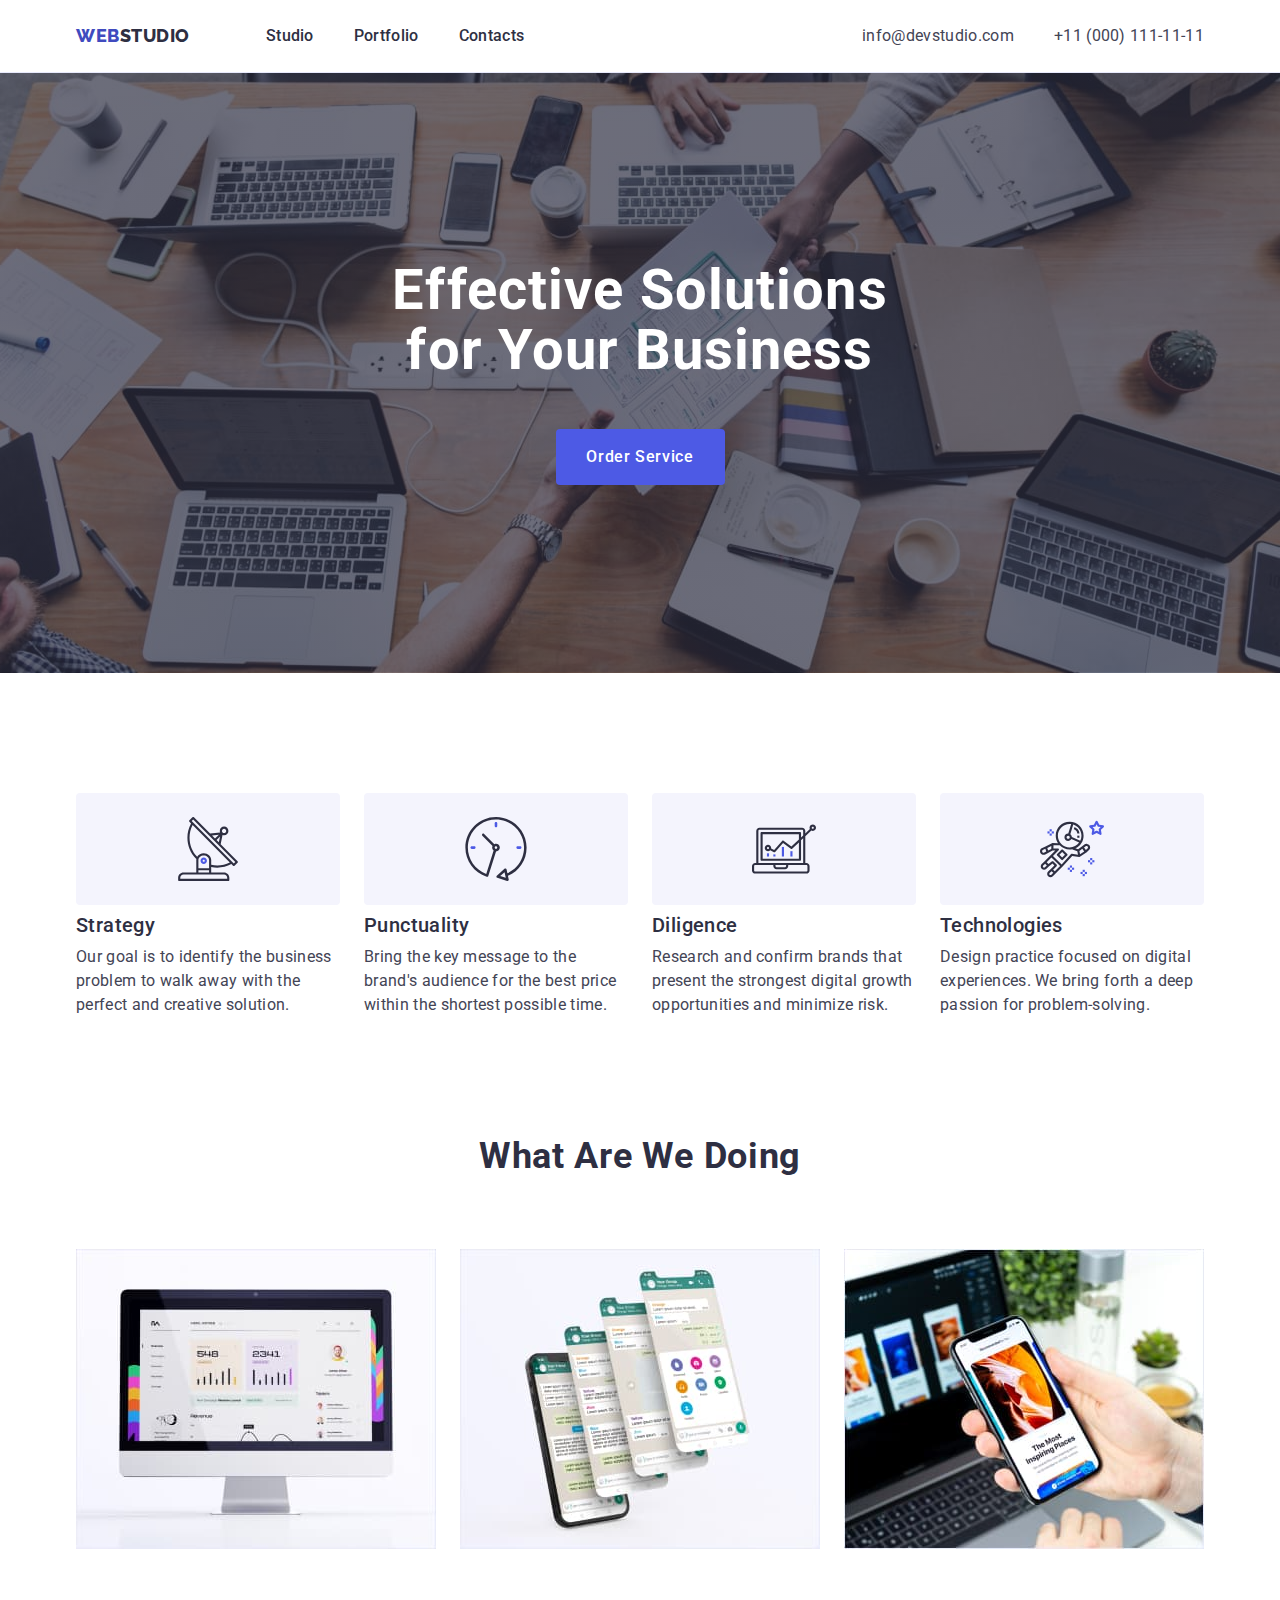
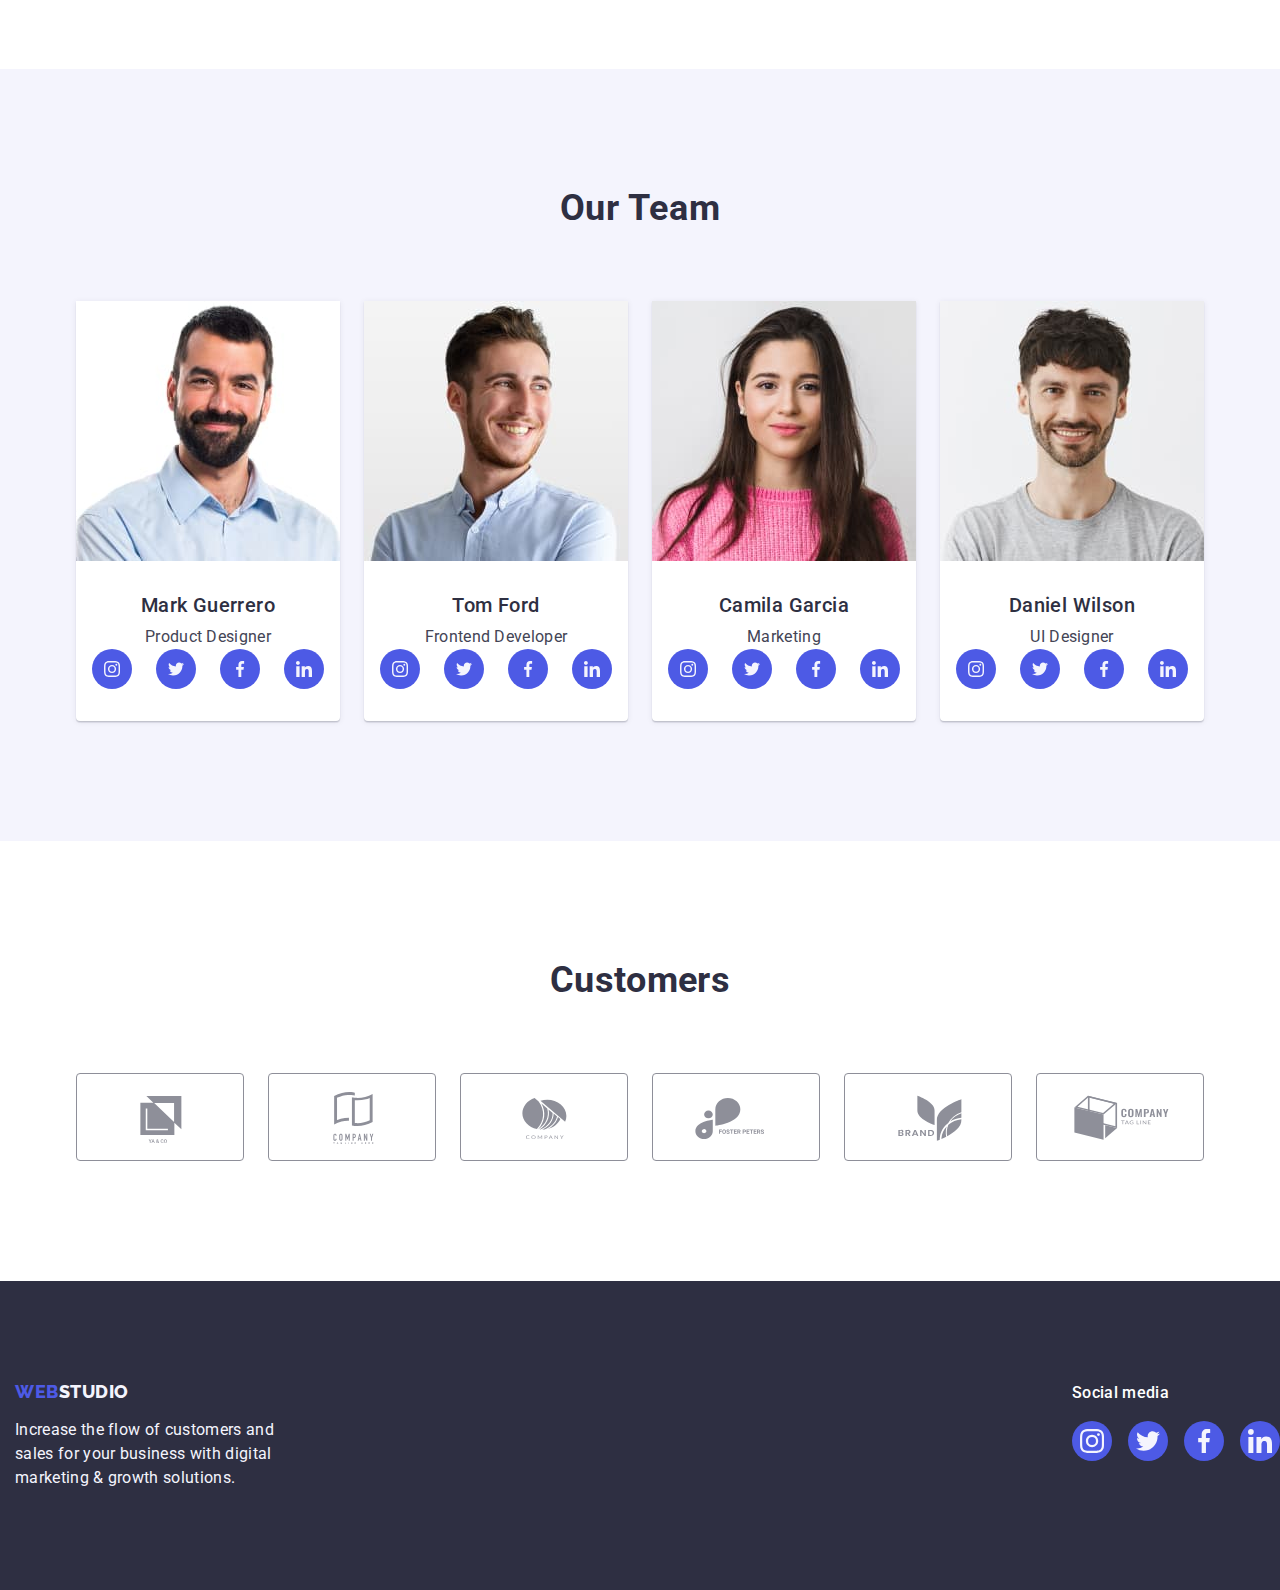
==== commit f33fb9c9: "awdfaf" ====
--- a/index.html
+++ b/index.html
@@ -31,7 +31,7 @@
 <!-- Navigation -->
 <div class="container header-display-flex">
     <nav class="nav-display">
-            <a href="./index.html" class="logo link">Web<span class="page-logo-span">Studio</span></a>
+            <a href="./index.html" class="logo link logo-addition">Web<span class="page-logo-span">Studio</span></a>
             
             <ul class="list nav-list-displey-flex">
                 <li><a href="./index.html" class="page-nav-link link">Studio</a></li>
@@ -471,7 +471,7 @@
                 </svg>
             </a>
         </li>
-        
+
     </ul>
 </div>
 
@@ -481,6 +481,23 @@
 
 </footer>
 
+<!-- Modal WINDOW -->
+
+<div class="backdrop is-hidden">
+
+    <div class="modal">
+        <button class="modal-btn" type="button">
+            <svg class="modal-svg" width="8" height="8">
+                <use href="./images/icons.svg#icon-close">
+
+                </use>
+            </svg>
+        </button>
+
+    </div>
+
+</div>
+
 </body>
 
 </html>
--- a/css/style.css
+++ b/css/style.css
@@ -94,12 +94,21 @@
 letter-spacing: 0.03em;
 text-transform: uppercase;
 color: var(--primary-barand-color);
-margin-right: 76px}
+margin-right: 76px;
+}
+
+.logo-addition{
+    position: relative;
+color: var(--pressed-state-color);
+}
 
 .link {text-decoration: none;} 
 .list {list-style: none;}
 
 .page-header{
+    box-shadow: 0px 2px 1px rgba(46, 47, 66, 0.08), 
+                0px 1px 1px rgba(46, 47, 66, 0.16), 
+                0px 1px 6px rgba(46, 47, 66, 0.08);;
     border-bottom: 1px solid #e7e9fc;
     padding: 24px 0;
 }
@@ -129,11 +138,27 @@
     transition-delay:;
 }
 
+
 .page-nav-link:hover{
     color: var(--pressed-state-color);    }
 
 .page-nav-link:focus{
     color: var(--pressed-state-color);    }
+
+.page-nav-link-rel{
+    position: relative;
+    color: #404bbf;
+    }
+
+.page-nav-link-rel::after{
+content: '';
+position: absolute; 
+ left: 0;
+ bottom: -1px;
+ height: 4px;
+ background-color: #404bbf;
+ border-radius: 2px;
+}
 
 .adress{
     font-style: normal;
@@ -436,19 +461,46 @@
         line-height: 1.5;        
         text-align: center;
         letter-spacing: 0.04em;
-        cursor: pointer;}
-    
+        cursor: pointer;        
+        transition: color 250ms cubic-bezier(0.4, 0, 0.2, 1), 
+                    background-color 250ms cubic-bezier(0.4, 0, 0.2, 1), 
+                    border-color 250ms cubic-bezier(0.4, 0, 0.2, 1), 
+                    box-shadow 250ms cubic-bezier(0.4, 0, 0.2, 1);;}
+        
     .porfolio-button:hover
     {background-color: var(--pressed-state-color);
-    border: 1px solid transparent;}
+    border: 1px solid transparent;
+    box-shadow: 0px 3px 1px rgba(0, 0, 0, 0.1), 
+                0px 2px 1px rgba(0, 0, 0, 0.08), 
+                0px 2px 2px rgba(0, 0, 0, 0.12);;}
 
     .porfolio-button:focus{
         background-color: var(--pressed-state-color);
-        border: 1px solid transparent;}
+        border: 1px solid transparent;
+        box-shadow: 0px 3px 1px rgba(0, 0, 0, 0.1), 
+                    0px 2px 1px rgba(0, 0, 0, 0.08), 
+                    0px 2px 2px rgba(0, 0, 0, 0.12);;
+        }
 
     .porfolio-button:hover{color: var(--white-background-color);}
     .porfolio-button:focus{color: var(--white-background-color);}
     
+    .portfolio-link{
+        display: block;
+        transition: box-shadow 250ms cubic-bezier(0.4, 0, 0.2, 1);
+            }
+
+    .portfolio-link:hover{
+        box-shadow: 0px 1px 6px rgba(46, 47, 66, 0.08), 
+                    0px 1px 1px rgba(46, 47, 66, 0.16), 
+                    0px 2px 1px rgba(46, 47, 66, 0.08);}
+
+    .portfolio-link:focus{
+        box-shadow: 0px 1px 6px rgba(46, 47, 66, 0.08), 
+                    0px 1px 1px rgba(46, 47, 66, 0.16), 
+                    0px 2px 1px rgba(46, 47, 66, 0.08);}
+     
+
     .portfolio-list-wrap{
         display: flex;
         flex-wrap: wrap;
@@ -471,11 +523,35 @@
         letter-spacing: 0.02em;
         color: var(--navy-blue-color);}
 
+    .portfolio-img{
+         position: relative;
+         overflow: hidden;
+
+    }
+    .portfolio-text-under-img{
+        position: absolute;
+        top: 0; 
+        font-size: 16px;
+        line-height: 1.5;
+        color: var(--light-color);
+        letter-spacing: 0.02em; 
+        padding: 40px 32px;
+        background-color: #4d5ae5;
+        height: 100%;
+        width: 100%;
+        transform: translateY(100%); 
+        transition: transform 250ms cubic-bezier(0.4, 0, 0.2, 1); 
+
+    }
+    
+
     .portfolio-text{
         font-size: 16px;
         line-height: 1.5;
         letter-spacing: 0.02em;
-        color: var(--body-text-color);}
+        color: var(--body-text-color);
+        }
+   
 
     .is-hidden {
             opacity: 0;
@@ -563,16 +639,81 @@
     display: flex;
     align-items: center;
     justify-content: center;
+    transition: background-color 250ms cubic-bezier(0.4, 0, 0.2, 1);;
     }
 
    .footer-link:hover{background-color: #31d0aa;}
    .footer-link:focus{background-color: #31d0aa;}
 
    .footer-svg{
-    fill: var(--light-color);
-
+    fill: var(--light-color);}
+
+   .backdrop{
+    position: fixed;
+     top: 0;
+      left: 0;
+      width: 100%;
+      height: 100%;
+      background-color: rgba(46, 47, 66, 0.4);
+      transition:   opacity 250ms cubic-bezier(0.4, 0, 0.2, 1), 
+                    visibility 250ms cubic-bezier(0.4, 0, 0.2, 1);;
+    
    }
 
+   .is-hidden{
+    opacity: 0;
+     visibility: hidden;
+     pointer-events: none;
+
+   }
+
+   .modal{
+    position: absolute;
+    top: 50%;
+    left: 50%;
+    transform: translate(-50%, -50%) scale(1);
+    width: 408px;
+    min-height: 584px;
+    background: #fcfcfc;
+     box-shadow:0px 1px 1px rgba(0, 0, 0, 0.14), 
+                0px 1px 3px rgba(0, 0, 0, 0.12), 
+                0px 2px 1px rgba(0, 0, 0, 0.2);
+    border-radius: 4px; 
+    transition: transform 250ms cubic-bezier(0.4, 0, 0.2, 1);
+       }
+
+   .modal-btn{
+    position: absolute;
+    top: 24px;
+    right: 24px;
+    width: 24px;
+     height: 24px;
+     border-radius: 50%;
+     display: flex;
+     align-items: center;
+     justify-content: center;
+     background-color: #e7e9fc;
+     border: 1px solid rgba(0, 0, 0, 0.1);
+     padding: 0; 
+     cursor: pointer; 
+     transition: background-color 250ms cubic-bezier(0.4, 0, 0.2, 1), 
+                 border 250ms cubic-bezier(0.4, 0, 0.2, 1);
+       }
+
+    .modal-btn:hover{
+        background-color: #404bbf;
+        border: none;
+        fill: #ffffff}
+
+    .modal-btn:focus{
+        background-color: #404bbf;
+        border: none;
+        fill: #ffffff}
+    
+    .modal-svg{
+        transition: fill 250ms cubic-bezier(0.4, 0, 0.2, 1);
+    }
+
     
 
 
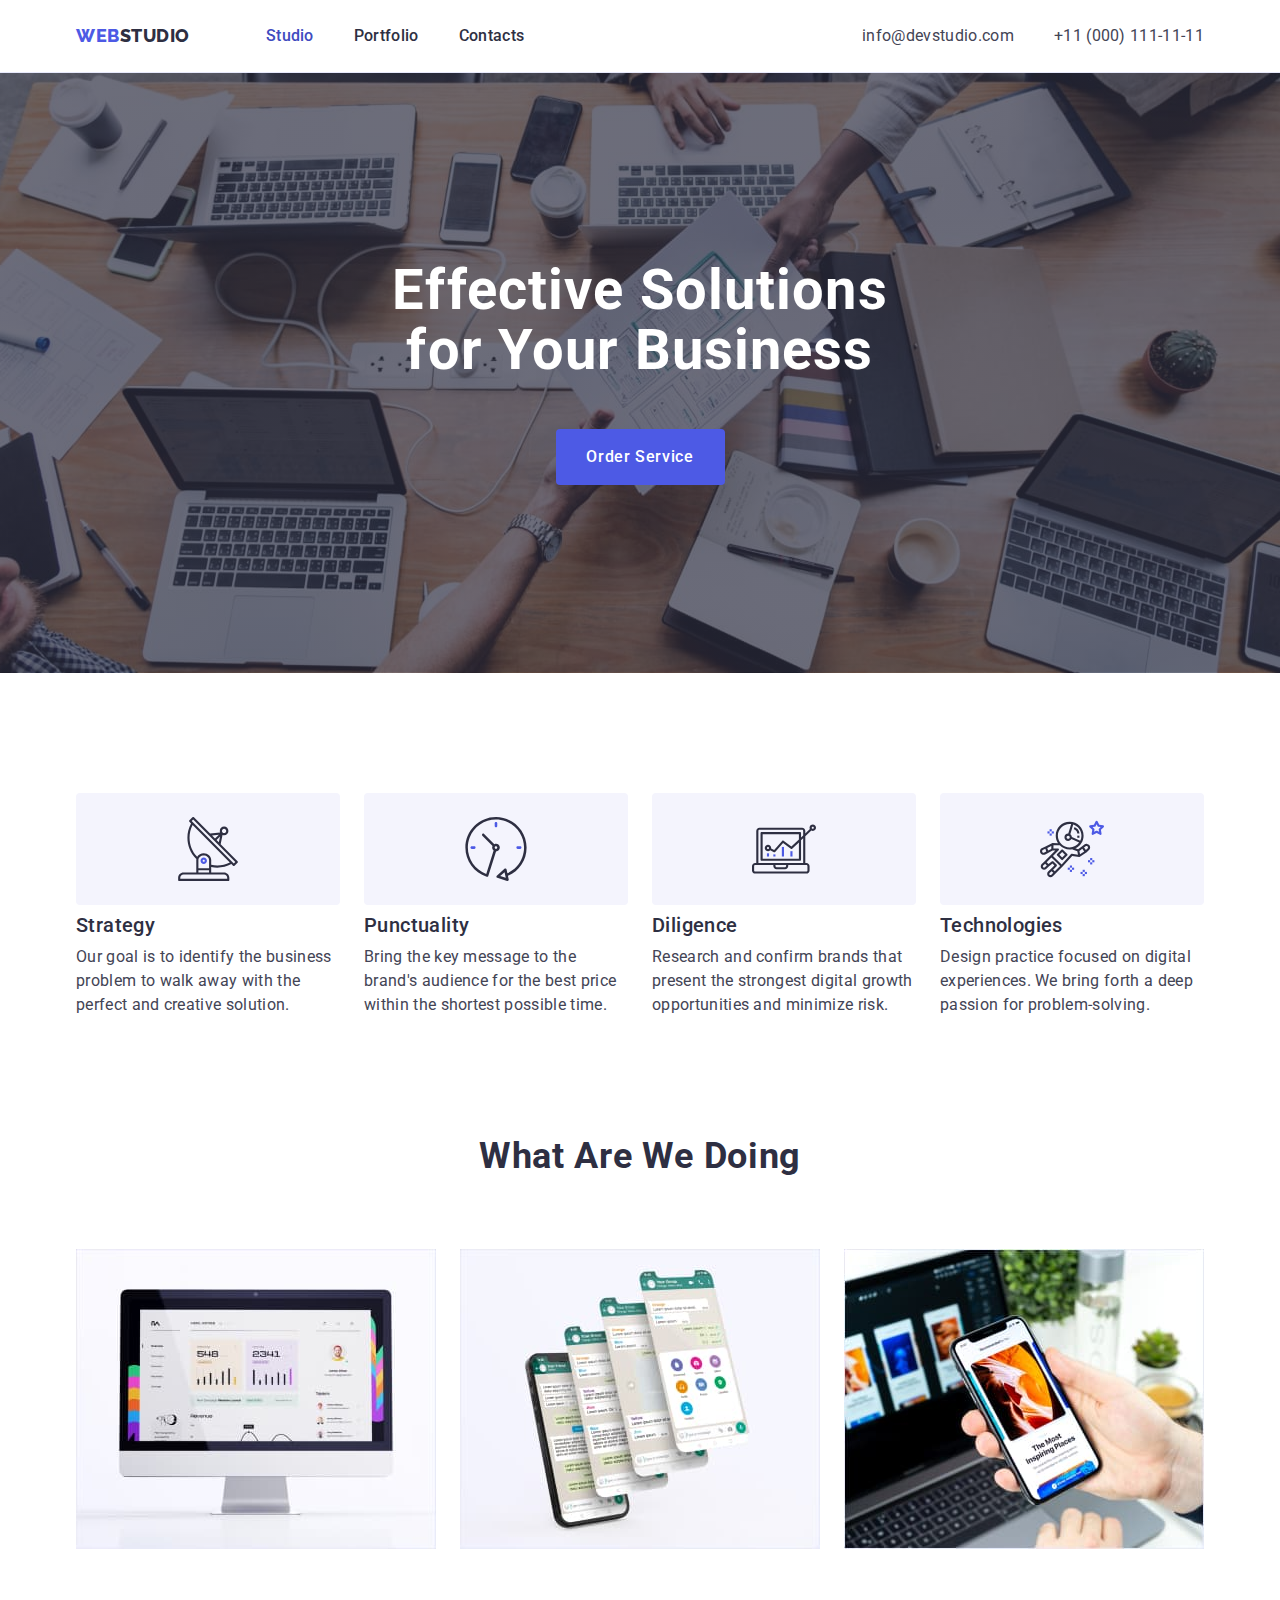
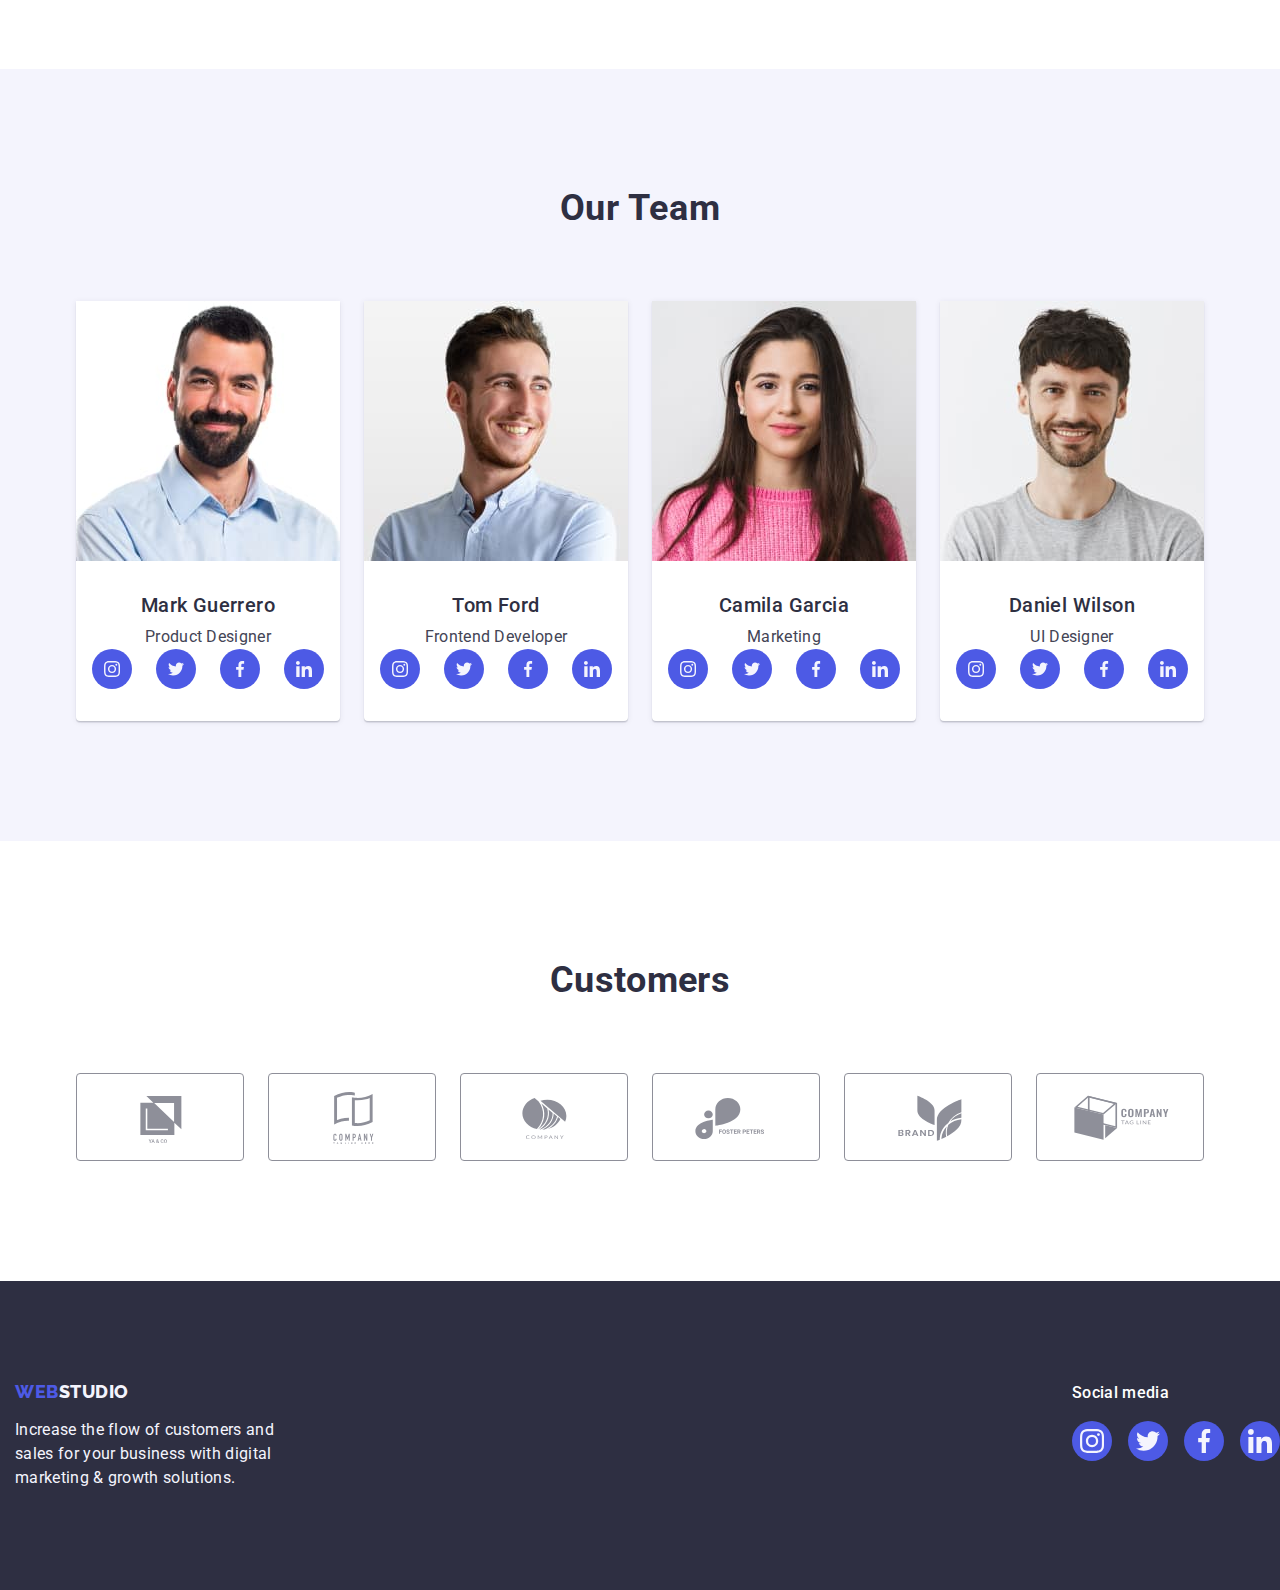
==== commit 63140e72: "asf" ====
--- a/index.html
+++ b/index.html
@@ -31,10 +31,10 @@
 <!-- Navigation -->
 <div class="container header-display-flex">
     <nav class="nav-display">
-            <a href="./index.html" class="logo link logo-addition">Web<span class="page-logo-span">Studio</span></a>
+            <a href="./index.html" class="logo link ">Web<span class="page-logo-span">Studio</span></a>
             
             <ul class="list nav-list-displey-flex">
-                <li><a href="./index.html" class="page-nav-link link">Studio</a></li>
+                <li><a href="./index.html" class="page-nav-link link page-nav-link-addition">Studio</a></li>
                 <li><a href="./portfolio.html" class="page-nav-link link">Portfolio</a></li>
                 <li><a href="" class="page-nav-link link">Contacts</a></li>
             </ul>
--- a/css/style.css
+++ b/css/style.css
@@ -97,10 +97,7 @@
 margin-right: 76px;
 }
 
-.logo-addition{
-    position: relative;
-color: var(--pressed-state-color);
-}
+
 
 .link {text-decoration: none;} 
 .list {list-style: none;}
@@ -135,8 +132,22 @@
     transition-property:color;
     transition-duration:250ms;     
     transition-timing-function: cubic-bezier(0.4, 0, 0.2, 1);
-    transition-delay:;
-}
+    
+}
+
+.page-nav-link-addition{
+    position: relative;
+    color: #404bbf;
+    }
+
+.page-nav-link-addition::after{
+    content: '';
+    position: absolute;
+    left: 0;
+    bottom: -1px;
+    height: 4px;
+    background-color: #404bbf;
+    border-radius: 2px;    }
 
 
 .page-nav-link:hover{
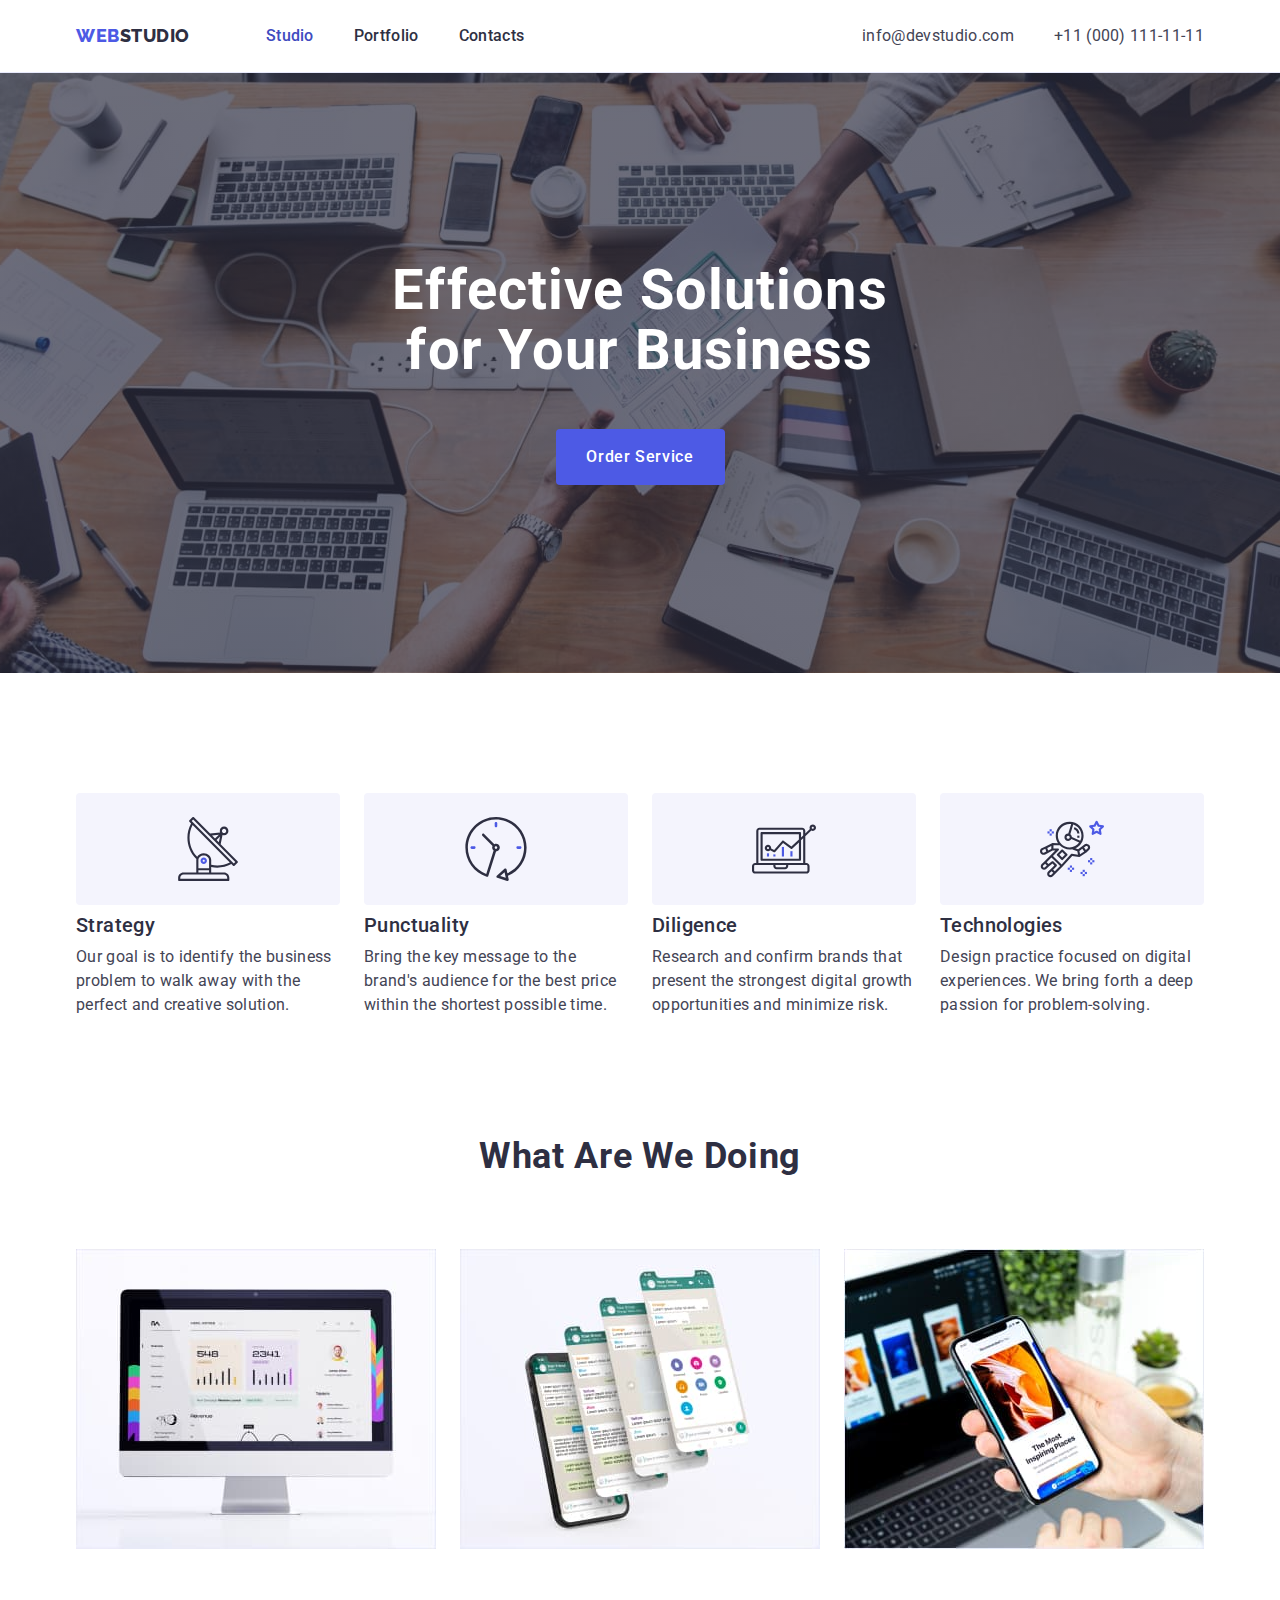
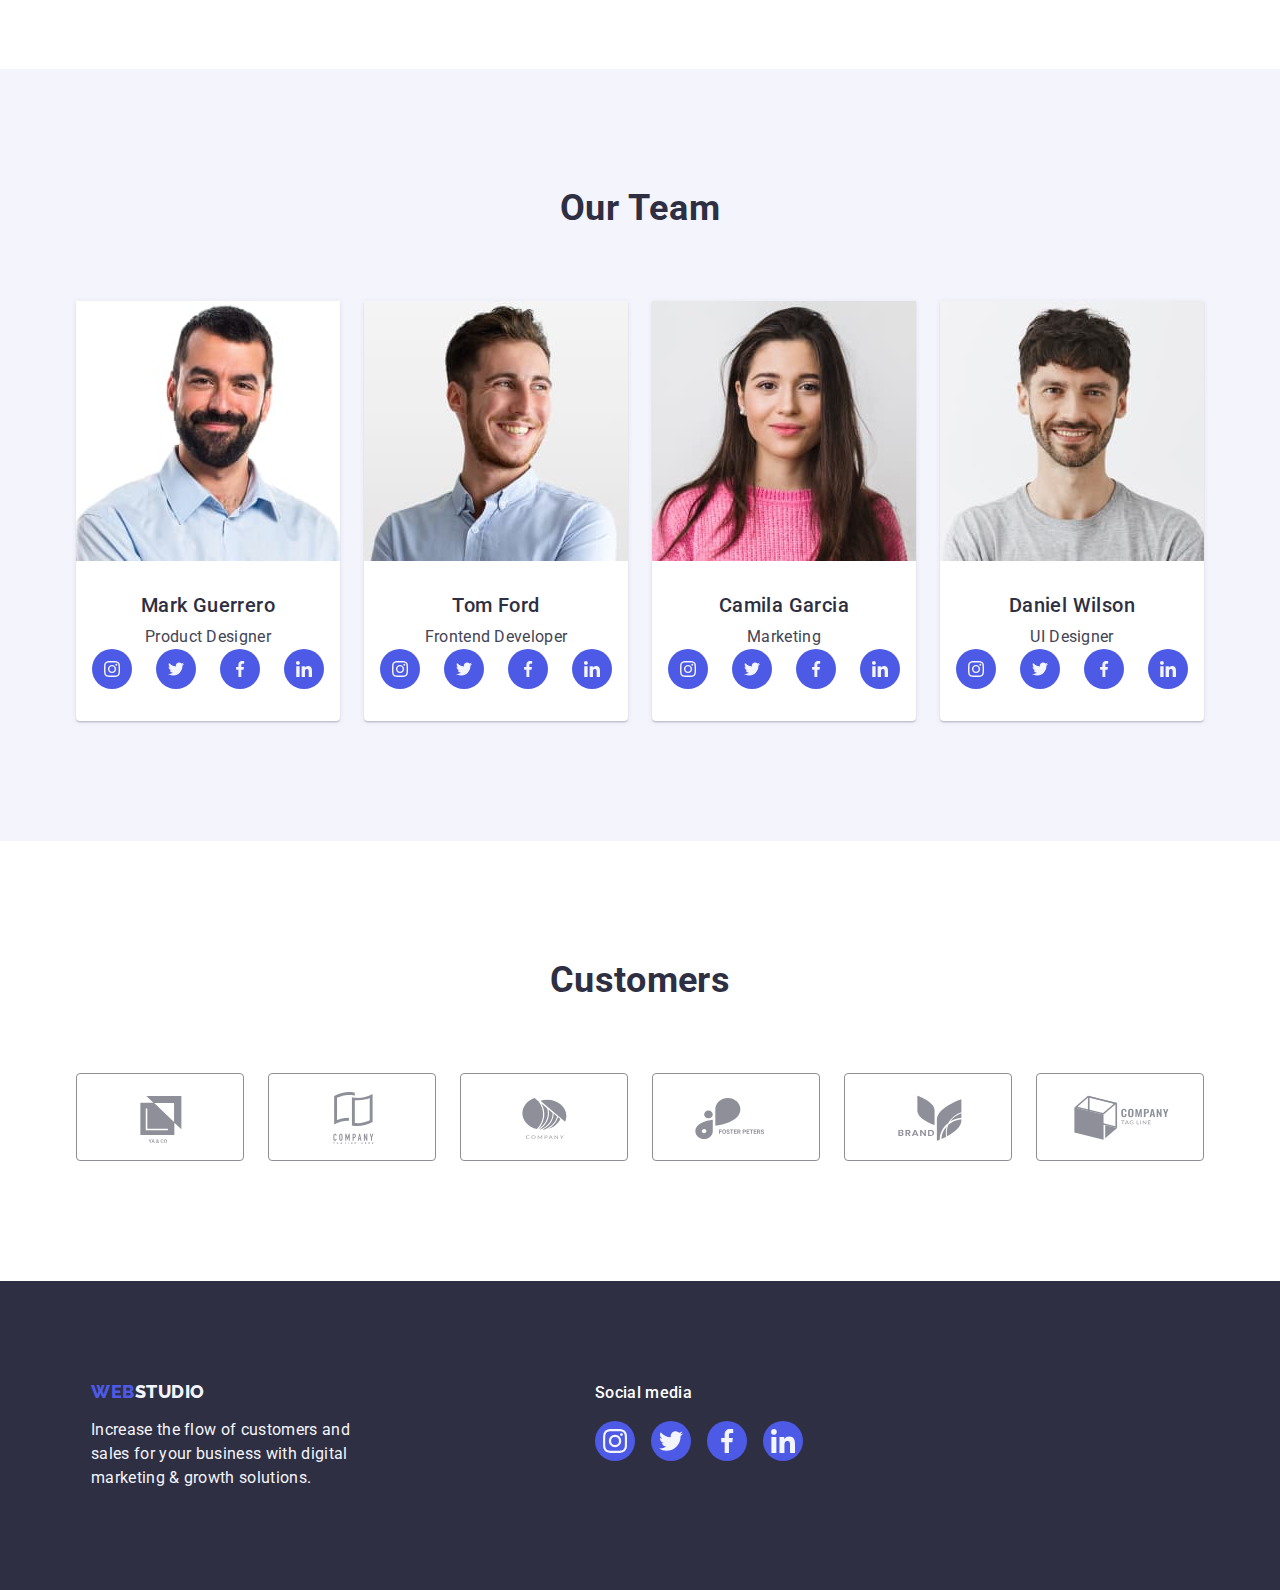
==== commit 83b512af: "asfawf" ====
--- a/index.html
+++ b/index.html
@@ -169,7 +169,7 @@
 
                     <li class="section-four-social-link">
                         <a class="section-four-soc-link-a" href="" aria-label="instagram" target="_blank" rel="noopener noreferrer">
-                            <svg class="section-four-svg" width="16px" height="16px">
+                            <svg class="section-four-svg" width="16" height="16">
                                 <use href="./images/icons.svg#icon-instagram"></use>
                             </svg>
                         </a>
@@ -177,7 +177,7 @@
 
                     <li class="section-four-social-link">
                         <a class="section-four-soc-link-a" href="" aria-label="twitter" target="_blank" rel="noopener noreferrer">
-                            <svg class="section-four-svg" width="16px" height="16px">
+                            <svg class="section-four-svg" width="16" height="16">
                                 <use href="./images/icons.svg#icon-twitter"></use>
                             </svg>
                         </a>
@@ -185,7 +185,7 @@
 
                     <li class="section-four-social-link">
                         <a class="section-four-soc-link-a" href="" aria-label="facebook" target="_blank" rel="noopener noreferrer">
-                             <svg class="section-four-svg" width="16px" height="16px">
+                             <svg class="section-four-svg" width="16" height="16">
                                 <use href="./images/icons.svg#icon-facebook"></use>
                             </svg>
                         </a>
@@ -193,7 +193,7 @@
 
                     <li class="section-four-social-link">
                         <a class="section-four-soc-link-a" href="" aria-label="linkedin" target="_blank" rel="noopener noreferrer">
-                            <svg class="section-four-svg" width="16px" height="16px">
+                            <svg class="section-four-svg" width="16" height="16">
                                 <use href="./images/icons.svg#icon-linkedin"></use>
                             </svg>
                         </a>
@@ -425,7 +425,7 @@
 
 <footer class="footer">
         
-<div class="footer-div">
+<div class="footer-div container">
 
 <!-- Logo -->
 <div class="container footer-paragraf">
@@ -436,7 +436,7 @@
 
 <!-- Social links -->
 
-<div class="footer-soc-div">
+<div class="footer-soc-div container">
     <p class="footer-social-media">Social media</p>
 
     <ul class="footer-list">
--- a/css/style.css
+++ b/css/style.css
@@ -201,7 +201,7 @@
     background-image:
         linear-gradient(rgba(46, 47, 66, 0.7), rgba(46, 47, 66, 0.7)),
         url(../images/people-office.jpg);
-    max-width: 1440рх;
+    max-width: 1440px;
     background-repeat: no-repeat;
     background-position: center;
     background-size: cover;
@@ -364,7 +364,8 @@
     border-radius: 50%;
     display: flex;
     align-items: center;
-    justify-content: center; }
+    justify-content: center; 
+    transition: background-color 250ms cubic-bezier(0.4, 0, 0.2, 1);a;}
 
 .section-four-soc-link-a:hover{
     background-color: var(--pressed-state-color);}
@@ -611,6 +612,7 @@
     fill: currentColor;}
 
 .footer-soc-div{
+    margin-right: 120px;
     
     
 }
@@ -627,10 +629,13 @@
 
 .footer-div{
     display: flex;
-    align-items: baseline;}
+    align-items: baseline;
+}
 
 .footer-paragraf{
-margin-right: 120px}
+    
+}
+
 
 .footer-list{
     display: flex;
